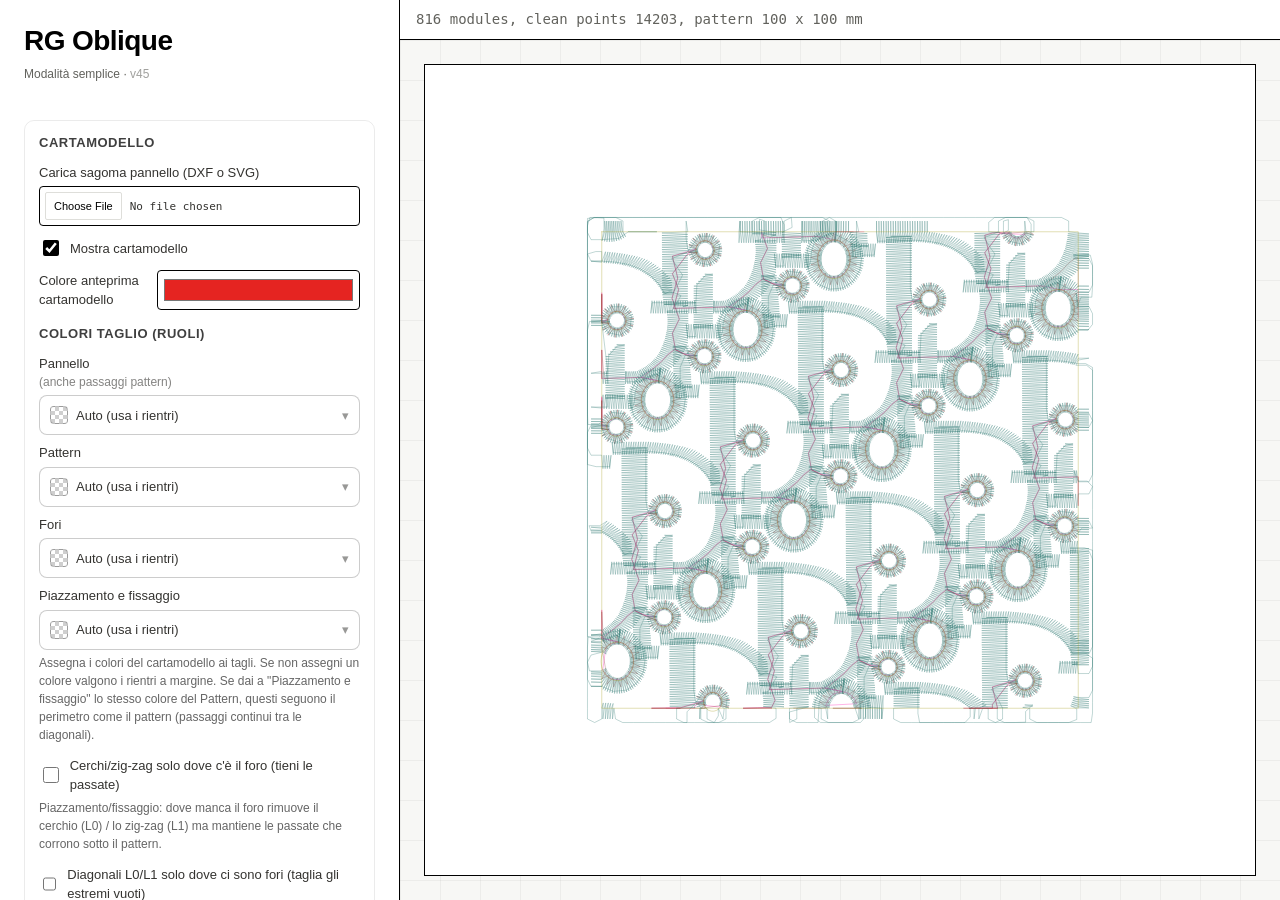
==== easy.html @ 0e652de2 "Add toggle to disable routing passes around voids The contour-cleanup params only affect the OUTER b" ====
<!doctype html>
<html lang="it">
  <head>
    <meta charset="UTF-8" />
    <meta name="viewport" content="width=device-width, initial-scale=1.0" />
    <title>RG Oblique — Modalità semplice</title>
    <link rel="stylesheet" href="src/design-system/tokens.css" />
    <link rel="stylesheet" href="src/design-system/styles/rg-core.css" />
    <link rel="stylesheet" href="src/design-system/styles/rg-typography.css" />
    <link rel="stylesheet" href="src/design-system/styles/rg-components.css" />
    <link rel="stylesheet" href="src/design-system/styles/rg-layout.css" />
    <link rel="stylesheet" href="src/design-system/styles/rg-utilities.css" />
    <link rel="stylesheet" href="src/viewer/styles.css?v=20260706-easy" />
    <style>
      .easy-panel { display: flex; flex-direction: column; gap: 18px; }
      .easy-panel section { border: 1px solid rgba(0,0,0,0.08); border-radius: 10px; padding: 12px 14px; }
      .easy-panel h2 { margin: 0 0 10px; font-size: 13px; letter-spacing: 0.04em; text-transform: uppercase; opacity: 0.75; }
      .easy-row { display: flex; gap: 10px; }
      .easy-row > label { flex: 1; }
      .easy-panel label { display: flex; flex-direction: column; gap: 4px; font-size: 13px; margin-bottom: 8px; }
      .easy-panel label.inline { flex-direction: row; align-items: center; gap: 8px; }
      .easy-panel input[type="number"], .easy-panel input[type="file"], .easy-panel select { width: 100%; box-sizing: border-box; }
      .nudge-pad { display: grid; grid-template-columns: repeat(3, 1fr); gap: 6px; max-width: 200px; }
      .nudge-pad button { padding: 8px 0; }
      .nudge-pad .up { grid-column: 2; }
      .nudge-pad .left { grid-column: 1; grid-row: 2; }
      .nudge-pad .right { grid-column: 3; grid-row: 2; }
      .nudge-pad .down { grid-column: 2; grid-row: 3; }
      .easy-export { width: 100%; padding: 14px; font-weight: 600; font-size: 15px; }
      .easy-hidden { position: absolute; width: 0; height: 0; overflow: hidden; opacity: 0; pointer-events: none; }
      .easy-hint { font-size: 12px; opacity: 0.6; margin-top: -4px; }
      .rg-dd { position: relative; }
      .rg-dd-btn { width: 100%; box-sizing: border-box; display: flex; align-items: center; gap: 8px; text-align: left; padding: 8px 10px; border: 1px solid rgba(0,0,0,0.2); border-radius: 8px; background: #fff; cursor: pointer; font-size: 13px; min-height: 40px; }
      .rg-dd-btn .rg-dd-label { flex: 1; overflow: hidden; text-overflow: ellipsis; white-space: nowrap; }
      .rg-dd-btn::after { content: "▾"; opacity: 0.5; }
      .rg-dd-menu { display: none; position: absolute; z-index: 30; left: 0; right: 0; top: calc(100% + 3px); background: #fff; border: 1px solid rgba(0,0,0,0.15); border-radius: 8px; box-shadow: 0 8px 24px rgba(0,0,0,0.18); max-height: 240px; overflow: auto; padding: 4px; }
      .rg-dd.open .rg-dd-menu { display: block; }
      .rg-dd-opt { width: 100%; box-sizing: border-box; display: flex; align-items: center; gap: 8px; padding: 7px 8px; background: none; border: none; border-radius: 6px; cursor: pointer; font-size: 13px; text-align: left; }
      .rg-dd-opt:hover { background: rgba(0,0,0,0.06); }
      .rg-dd-opt[aria-selected="true"] { background: rgba(0,0,0,0.08); font-weight: 600; }
      .rg-dd-sw { width: 18px; height: 18px; border-radius: 4px; border: 1px solid rgba(0,0,0,0.25); flex: 0 0 auto; }
      .rg-dd-sw.empty { background: repeating-conic-gradient(#cfcfcf 0% 25%, #fff 0% 50%) 50% / 8px 8px; }
      .easy-acc { border: 1px solid rgba(0,0,0,0.08); border-radius: 10px; padding: 0 14px; }
      .easy-acc > summary { cursor: pointer; padding: 12px 0; font-size: 13px; letter-spacing: 0.04em; text-transform: uppercase; opacity: 0.75; list-style: none; }
      .easy-acc > summary::-webkit-details-marker { display: none; }
      .easy-acc > summary::after { content: " ▾"; opacity: 0.5; }
      .easy-acc[open] > summary { border-bottom: 1px solid rgba(0,0,0,0.06); margin-bottom: 10px; }
      .easy-acc[open] > summary::after { content: " ▴"; }
      .easy-acc label { display: flex; flex-direction: column; gap: 4px; font-size: 13px; margin-bottom: 8px; }
      .easy-acc input[type="number"] { width: 100%; box-sizing: border-box; }
      .easy-modal { position: fixed; inset: 0; background: rgba(0,0,0,0.45); display: flex; align-items: center; justify-content: center; z-index: 100; }
      .easy-modal[hidden] { display: none; }
      .easy-modal-box { background: #fff; color: #111; border-radius: 12px; padding: 20px; width: min(420px, 92vw); box-shadow: 0 20px 60px rgba(0,0,0,0.35); }
      .easy-modal-box h2 { margin: 0 0 12px; font-size: 16px; }
      .easy-modal-box label { display: flex; flex-direction: column; gap: 6px; font-size: 13px; }
      .easy-modal-box input[type="text"] { width: 100%; box-sizing: border-box; padding: 9px 10px; border: 1px solid rgba(0,0,0,0.25); border-radius: 8px; font-size: 14px; }
      .easy-modal-actions { display: flex; justify-content: flex-end; gap: 10px; margin-top: 16px; }
      .easy-modal-actions button { padding: 9px 16px; }
    </style>
  </head>
  <body>
    <main class="app-shell">
      <aside class="panel easy-panel">
        <header>
          <h1>RG Oblique</h1>
          <p>Modalità semplice · <span style="opacity:.6">v45</span></p>
        </header>

        <section>
          <h2>Cartamodello</h2>
          <label>Carica sagoma pannello (DXF o SVG)
            <input id="panelInput" type="file" accept=".svg,.dxf,image/svg+xml" />
          </label>
          <label class="inline"><input data-param="showPanelShapeOverlay" type="checkbox" /> Mostra cartamodello</label>
          <label class="inline">Colore anteprima cartamodello <input data-param="panelShapeOverlayColor" type="color" value="#e52421" /></label>
          <h2 style="margin-top:14px;">Colori taglio (ruoli)</h2>
          <label>Pannello <span class="easy-hint">(anche passaggi pattern)</span><div class="rg-dd" id="rolePanel"></div></label>
          <label>Pattern<div class="rg-dd" id="rolePattern"></div></label>
          <label>Fori<div class="rg-dd" id="roleHoles"></div></label>
          <label>Piazzamento e fissaggio<div class="rg-dd" id="rolePlacement"></div></label>
          <p class="easy-hint">Assegna i colori del cartamodello ai tagli. Se non assegni un colore valgono i rientri a margine. Se dai a "Piazzamento e fissaggio" lo stesso colore del Pattern, questi seguono il perimetro come il pattern (passaggi continui tra le diagonali).</p>
          <label class="inline"><input data-param="pruneFeaturesWithoutHoles" type="checkbox" /> Cerchi/zig-zag solo dove c'è il foro (tieni le passate)</label>
          <p class="easy-hint">Piazzamento/fissaggio: dove manca il foro rimuove il cerchio (L0) / lo zig-zag (L1) ma mantiene le passate che corrono sotto il pattern.</p>
          <label class="inline"><input data-param="trimDiagonalsToHoles" type="checkbox" /> Diagonali L0/L1 solo dove ci sono fori (taglia gli estremi vuoti)</label>
          <p class="easy-hint">Ogni diagonale di piazzamento/fissaggio parte dal primo foro e finisce all'ultimo: gli estremi senza fori non vengono fatti, e una diagonale senza fori viene saltata. Il tratto centrale tra due fori resta continuo.</p>
          <label class="inline"><input data-param="enableLevel05" type="checkbox" /> Impuntura di fissaggio prima dei cerchi (Livello 0.5)</label>
          <label>Lunghezza punto impuntura (mm)<input data-param="level05StitchLength" type="number" step="0.5" min="1" /></label>
          <p class="easy-hint">Passaggio di fissaggio a punto dritto lungo le diagonali, prima del Livello 1 (tolte tutte le rosette, restano solo le passate), con punti a ~3mm.</p>
          <label>Tolleranza foro dal perimetro (mm)<input data-param="holePerimeterToleranceMm" type="number" step="0.5" min="-20" value="2" /></label>
          <p class="easy-hint">Positiva: il foro resta se è completo o sporge al massimo di questa distanza. Negativa: tiene il foro solo se è almeno questa distanza DENTRO il perimetro — toglie i fori troppo vicini al bordo anche se non lo toccano.</p>
          <label class="inline"><input data-param="enableExclusionAreas" type="checkbox" /> Aree di esclusione interne (forme dentro = zone vuote)</label>
          <p class="easy-hint">Se attivo, una forma più piccola dello stesso colore dentro il perimetro crea una zona vuota (senza fori per il colore Fori, senza pattern per il colore Pattern).</p>
        </section>

        <section>
          <h2>Misure e rientri (mm)</h2>
          <div class="easy-row">
            <label>Pannello larghezza<input data-param="formatWidth" type="number" step="1" min="1" /></label>
            <label>Pannello altezza<input data-param="formatHeight" type="number" step="1" min="1" /></label>
          </div>
          <label>Rientro taglio pattern<input data-param="patternBorderOffset" type="number" step="0.5" min="0" value="0" /></label>
          <label>Rientro taglio fori (+ piazz./fissaggio)<input id="holesMargin" type="number" step="0.5" min="0" value="0" /></label>
          <p class="easy-hint">Il rettangolo entro cui si realizza il pattern e quello dei fori/piazzamento/fissaggio, come rientro dal bordo del pannello. Simula il taglio che poi definisci col DXF/SVG a colori.</p>
        </section>

        <details class="easy-acc">
          <summary>Punti minimi</summary>
          <label>Lunghezza punti passaggi/bordi (mm)<input data-param="minimumTravelStitchLength" type="number" step="0.05" min="1" /></label>
          <label>Punto minimo globale (mm)<input data-param="minimumSegmentLength" type="number" step="0.1" min="1" /></label>
          <label>Punto minimo bordi da taglio (mm)<input data-param="cutBorderStitchLength" type="number" step="0.1" min="1" /></label>
          <p class="easy-hint">Passaggi/bordi: lunghezza dei punti nelle passate lungo i bordi/perimetro (consigliato 2–2,5mm). Globale: nessun punto sotto questa lunghezza in tutto il ricamo (L0/L1/L2) — tienilo ≥1mm. Bordi da taglio: punti nei tratti generati dai tagli.</p>
          <label class="inline"><input data-param="startLockEnabled" type="checkbox" /> Partenza dal bordo (scarico filo)</label>
          <label>Punto partenza/ingresso (mm)<input data-param="startLockStitchMm" type="number" step="0.5" min="0.5" /></label>
          <p class="easy-hint">Ogni tratto di L0/L1/L2 parte dal bordo con 3 punti verticali (ancoraggio filo), poi entra con un passaggio a questa lunghezza, poi inizia il ricamo.</p>
        </details>

        <!-- TEMPORANEO: taratura pulizia contorni (rimuovere quando trovati i default) -->
        <details class="easy-acc" id="easy-cleanup-tuning">
          <summary>Pulizia contorni (taratura temporanea)</summary>
          <label>Modalità pulizia<select data-param="cleanupMode"><option>strict_clip</option><option>snap_to_edge</option><option>trim_and_close</option></select></label>
          <label>Tolleranza pulizia (mm)<input data-param="cleanupTolerance" type="number" step="0.05" /></label>
          <label>Distanza snap al bordo (mm)<input data-param="snapToEdgeDistance" type="number" step="0.1" /></label>
          <label>Tolleranza chiusura perimetro (mm)<input data-param="perimeterCloseTolerance" type="number" step="0.01" /></label>
          <label>Tolleranza corsia perimetro (mm)<input data-param="perimeterLaneTolerance" type="number" step="0.1" /></label>
          <label>Larghezza corsia perimetro (mm)<input data-param="perimeterLaneWidth" type="number" step="0.5" /></label>
          <label>Distanza minima di svolta (mm)<input data-param="minimumTurnDistanceMm" type="number" step="0.1" /></label>
          <label>Tolleranza semplificazione passaggi (mm)<input data-param="travelSimplificationToleranceMm" type="number" step="0.1" /></label>
          <label class="inline"><input data-param="routeAroundVoidsEnabled" type="checkbox" /> Gira i passaggi attorno alle aree vuote</label>
          <p class="easy-hint">ATTENZIONE: i parametri qui sopra agiscono sul contorno ESTERNO, non sui bordi delle aree vuote (quelli usano un'altra logica). Per le aree vuote conta l'interruttore "Gira i passaggi attorno": se ATTIVO i passaggi che attraverserebbero il vuoto vengono spostati lungo il suo bordo; se lo SPEGNI vengono solo tagliati (niente punti spostati sul bordo del vuoto). "snap_to_edge" invece riguarda solo il bordo esterno.</p>
        </details>

        <section>
          <h2>Posizione pattern</h2>
          <div class="easy-row">
            <label>Offset X (mm)<input data-param="globalPatternOffsetX" type="number" step="0.1" /></label>
            <label>Offset Y (mm)<input data-param="globalPatternOffsetY" type="number" step="0.1" /></label>
          </div>
          <label>Passo spostamento (mm)<input data-param="nudgeStep" type="number" step="0.1" value="1" /></label>
          <div class="nudge-pad">
            <button class="up" data-nudge="0,-1" type="button">↑</button>
            <button class="left" data-nudge="-1,0" type="button">←</button>
            <button class="right" data-nudge="1,0" type="button">→</button>
            <button class="down" data-nudge="0,1" type="button">↓</button>
          </div>
        </section>

        <section>
          <h2>Livelli visibili</h2>
          <label class="inline"><input data-layer="level0" type="checkbox" /> Piazzamento (Level 0)</label>
          <label class="inline"><input data-layer="level1" type="checkbox" /> Fissaggio (Level 1)</label>
          <label class="inline"><input data-layer="level2" type="checkbox" /> Ricamo oblique (Level 2)</label>
          <label class="inline"><input data-layer="holes" type="checkbox" /> Fori laser (Level 4)</label>
          <label class="inline"><input data-layer="travel" type="checkbox" /> Passaggi ricalcolati (verifica)</label>
          <label class="inline"><input data-layer="boundary" type="checkbox" /> Rettangoli cartamodello</label>
        </section>

        <section>
          <h2>Progetto</h2>
          <button class="easy-export" data-export="completo" type="button">Esporta tutto (SVG)</button>
          <p class="easy-hint">Un unico file con Piazzamento, Fissaggio, Oblique e Fori laser come gruppi separati. Contiene anche i parametri, così può essere riaperto.</p>
          <label>Riapri progetto salvato (SVG)<input id="reopenProject" type="file" accept=".svg,image/svg+xml" /></label>
          <p class="easy-hint">Carica un SVG esportato da qui: ripristina parametri, cartamodello e colori.</p>
          <button id="generate" type="button">Rigenera anteprima</button>
        </section>
      </aside>

      <section class="workspace">
        <div class="toolbar">
          <span id="status">Caricamento…</span>
        </div>
        <div id="viewport" class="viewport">
          <svg id="preview" xmlns="http://www.w3.org/2000/svg" viewBox="0 0 100 100"></svg>
        </div>
      </section>
    </main>

    <!-- Scheletro nascosto: elementi richiesti da app.js (non modificarne gli id) + input scala pilotati dalla glue mm. -->
    <div class="easy-hidden" aria-hidden="true">
      <button id="loadExamples" type="button"></button>
      <button id="showRawImportedSvg" type="button"></button>
      <button id="testSingleModuleScale" type="button"></button>
      <input id="projectInput" type="file" />
      <input id="level0Input" type="file" />
      <input id="level1Input" type="file" />
      <input id="level2Input" type="file" />
      <input id="holesInput" type="file" />
      <select id="rawImportSource"><option value="panel">panel</option></select>
      <input id="clipPreview" type="checkbox" checked />
      <div id="templateLayerPanel"></div>
      <div id="cleanupStats"></div>
      <input id="laserTopOffset" data-param="laserTopOffset" type="number" value="0" />
      <input id="laserRightOffset" data-param="laserRightOffset" type="number" value="0" />
      <input id="laserBottomOffset" data-param="laserBottomOffset" type="number" value="0" />
      <input id="laserLeftOffset" data-param="laserLeftOffset" type="number" value="0" />
      <input id="placementTopOffset" data-param="placementTopOffset" type="number" value="0" />
      <input id="placementRightOffset" data-param="placementRightOffset" type="number" value="0" />
      <input id="placementBottomOffset" data-param="placementBottomOffset" type="number" value="0" />
      <input id="placementLeftOffset" data-param="placementLeftOffset" type="number" value="0" />
    </div>

    <script>
      // Default della modalità semplice (letti da app.js prima di applyStateToControls).
      window.RG_PARAM_OVERRIDES = {
        autoFillDiagonals: true,
        autoModulesPerDiagonal: true,
        enableLevel0: true,
        enableLevel05: false,
        level05StitchLength: 3,
        trimDiagonalsToHoles: false,
        enableHolesLayer: true,
        level0Mode: "module",
        enableZigZagBorder: false,
        coverageMaskPreview: false,
        // L0/L1 tagliati al loro perimetro di riferimento come L2 (niente parti in eccesso fuori).
        level0ClipMode: "strict_clip",
        level1ClipMode: "strict_clip",
        // Partenza dal bordo con scarico filo (3 punti verticali + ingresso).
        startLockEnabled: true,
        showPanelShapeOverlay: true,
        panelShapeOverlayUseOriginalColors: false,
        // Lunghezza punti nei passaggi/bordi ~2.25mm; pavimento globale 1mm (mai sotto).
        minimumTravelStitchLength: 2.25,
        cutBorderStitchLength: 2.25,
        minimumSegmentLength: 1.0,
        // Pattern e moduli restano 1:1 (il pattern non si scala, si sposta soltanto).
        moduleScale: 1, level0Scale: 1, level2Scale: 1, holesScale: 1,
        // Rettangolo pattern = pannello meno il rientro uniforme (patternBorderOffset);
        // il pannello base non ha rientri propri.
        patternTopOffset: 0, patternRightOffset: 0, patternBottomOffset: 0, patternLeftOffset: 0,
        patternBorderOffset: 0,
        // Rettangolo fori + piazzamento/fissaggio: rientro uniforme dal pannello (pilotato dalla glue).
        laserTopOffset: 0, laserRightOffset: 0, laserBottomOffset: 0, laserLeftOffset: 0,
        placementTopOffset: 0, placementRightOffset: 0, placementBottomOffset: 0, placementLeftOffset: 0
      };
      window.RG_LAYER_OVERRIDES = {
        level0: true, level05: true, level1: true, level2: true, holes: true,
        travel: false, boundary: false, satin: false, borderPreview: false,
        anchors: false, nodes: false, debugCleanup: false
      };
    </script>
    <script src="src/app.js?v=20260713-easy45"></script>
    <script>
      // Glue: un unico "rientro fori" pilota gli 8 offset (fori laser + piazzamento + fissaggio)
      // in modo uniforme su tutti e 4 i lati, così condividono lo stesso rettangolo di taglio.
      (function () {
        const HOLE_OFFSET_IDS = [
          "laserTopOffset", "laserRightOffset", "laserBottomOffset", "laserLeftOffset",
          "placementTopOffset", "placementRightOffset", "placementBottomOffset", "placementLeftOffset"
        ];
        const hm = document.getElementById("holesMargin");
        hm.addEventListener("change", function () {
          const val = Math.max(0, Number(hm.value) || 0);
          HOLE_OFFSET_IDS.forEach(function (id) {
            const el = document.getElementById(id);
            if (el) el.value = String(val);
          });
          // un solo dispatch: render() rilegge tutti i data-param dal DOM.
          const last = document.getElementById(HOLE_OFFSET_IDS[HOLE_OFFSET_IDS.length - 1]);
          if (last) last.dispatchEvent(new Event("change", { bubbles: true }));
        });
      })();

      // Glue: 3 dropdown custom con swatch di colore. Opzioni = solo colori UNICI del cartamodello
      // (i path/duplicati sono grafica di centratura, non selezionabili). "Fori..." pilota LASER + PLACEMENT.
      (function () {
        const ROLE_MAP = {
          rolePanel: ["MASTER_OUTLINE"],
          rolePattern: ["PATTERN_REFERENCE"],
          roleHoles: ["LASER_REFERENCE"],
          rolePlacement: ["PLACEMENT_REFERENCE"]
        };
        const AUTO = { value: "", color: "unknown", name: "Auto (usa i rientri)" };

        // Solo colori unici; scarta path:/layer: e i doppioni di colore.
        function selectableOptions() {
          const raw = window.__rgTemplateOptions || [];
          const seen = new Set();
          const uniq = [];
          raw.forEach(function (o) {
            if (!o || typeof o.value !== "string") return;
            if (o.value.indexOf("color:") !== 0) return;      // solo gruppi-colore
            const key = (o.color || o.value).toLowerCase();
            if (seen.has(key)) return;
            seen.add(key);
            uniq.push(o);
          });
          if (!uniq.length) {                                  // fallback: qualsiasi opzione con colore, deduplicata
            raw.forEach(function (o) {
              if (!o || !o.value) return;
              const key = (o.color || o.value).toLowerCase();
              if (o.color && o.color !== "unknown" && !seen.has(key)) { seen.add(key); uniq.push(o); }
            });
          }
          return [AUTO].concat(uniq);
        }

        function labelFor(o) { return o.value === "" ? o.name : (o.color || o.name || o.value); }
        function swatch(color) {
          const s = document.createElement("span");
          s.className = "rg-dd-sw";
          if (color && color !== "unknown") s.style.background = color; else s.classList.add("empty");
          return s;
        }
        function currentValue(roles) {
          for (let i = 0; i < roles.length; i++) {
            const h = document.querySelector('[data-template-role="' + roles[i] + '"]');
            if (h) return h.value;
          }
          return "";
        }
        function assign(roles, value) {
          roles.forEach(function (r) {
            const h = document.querySelector('[data-template-role="' + r + '"]');
            if (h) h.value = value;
          });
          const g = document.getElementById("generate");
          if (g) g.click(); // render() rilegge i ruoli template dal DOM
        }

        const dropdowns = {};
        Object.keys(ROLE_MAP).forEach(function (id) {
          const box = document.getElementById(id);
          if (!box) return;
          box.innerHTML = "";
          const btn = document.createElement("button");
          btn.type = "button";
          btn.className = "rg-dd-btn";
          const menu = document.createElement("div");
          menu.className = "rg-dd-menu";
          box.appendChild(btn);
          box.appendChild(menu);
          btn.addEventListener("click", function (e) {
            e.stopPropagation();
            document.querySelectorAll(".rg-dd.open").forEach(function (d) { if (d !== box) d.classList.remove("open"); });
            box.classList.toggle("open");
          });
          dropdowns[id] = { box: box, btn: btn, menu: menu };
        });
        document.addEventListener("click", function () {
          Object.keys(dropdowns).forEach(function (id) { dropdowns[id].box.classList.remove("open"); });
        });

        function renderButton(dd, opt) {
          dd.btn.innerHTML = "";
          dd.btn.appendChild(swatch(opt.color));
          const lab = document.createElement("span");
          lab.className = "rg-dd-label";
          lab.textContent = labelFor(opt);
          dd.btn.appendChild(lab);
        }

        function rebuild() {
          const opts = selectableOptions();
          Object.keys(ROLE_MAP).forEach(function (id) {
            const dd = dropdowns[id];
            if (!dd) return;
            const cur = currentValue(ROLE_MAP[id]);
            let selected = opts.filter(function (o) { return o.value === cur; })[0] || AUTO;
            renderButton(dd, selected);
            dd.menu.innerHTML = "";
            opts.forEach(function (o) {
              const it = document.createElement("button");
              it.type = "button";
              it.className = "rg-dd-opt";
              it.setAttribute("aria-selected", o.value === selected.value ? "true" : "false");
              it.appendChild(swatch(o.color));
              const lab = document.createElement("span");
              lab.textContent = labelFor(o);
              it.appendChild(lab);
              it.addEventListener("click", function (e) {
                e.stopPropagation();
                dd.box.classList.remove("open");
                renderButton(dd, o);
                assign(ROLE_MAP[id], o.value);
              });
              dd.menu.appendChild(it);
            });
          });
        }

        const panel = document.getElementById("templateLayerPanel");
        if (panel) new MutationObserver(rebuild).observe(panel, { childList: true, subtree: true });
        let tries = 0;
        const t = setInterval(function () {
          tries += 1;
          if (window.__rgTemplateOptions) rebuild();
          if (tries > 60) clearInterval(t);
        }, 300);
      })();

      // Export: niente modale del nome — si va dritti al dialog di sistema "Salva con nome"
      // (File System Access API, che sceglie posizione e nome), con fallback download.
      (function () {
        function ensureSvg(n) { n = (n || "").trim() || "export"; return /\.svg$/i.test(n) ? n : n + ".svg"; }
        function fallbackDownload(name, text) {
          const blob = new Blob([text], { type: "image/svg+xml" });
          const url = URL.createObjectURL(blob);
          const a = document.createElement("a");
          a.href = url; a.download = name;
          document.body.appendChild(a); a.click(); a.remove();
          setTimeout(function () { URL.revokeObjectURL(url); }, 1000);
        }
        async function saveExport(payload) {
          const name = ensureSvg(payload.filename || "rg_oblique_completo.svg");
          if (window.showSaveFilePicker) {
            try {
              const handle = await window.showSaveFilePicker({
                suggestedName: name,
                types: [{ description: "SVG", accept: { "image/svg+xml": [".svg"] } }]
              });
              const w = await handle.createWritable();
              await w.write(new Blob([payload.text], { type: "image/svg+xml" }));
              await w.close();
            } catch (err) {
              if (err && err.name === "AbortError") return; // utente ha annullato
              fallbackDownload(name, payload.text);
            }
          } else {
            fallbackDownload(name, payload.text);
          }
        }
        // Intercetta l'export di app.js e apre direttamente il dialog di salvataggio.
        window.__rgExportSink = function (payload) {
          saveExport(payload);
          return true; // gestito qui: app.js non scarica in automatico
        };

        // Riapri progetto: convoglia il file nell'input cartamodello, che rileva i parametri
        // incorporati e ripristina tutto (o, se non è un progetto, lo carica come sagoma).
        const reopen = document.getElementById("reopenProject");
        const panelInput = document.getElementById("panelInput");
        if (reopen && panelInput) {
          reopen.addEventListener("change", function () {
            const file = reopen.files && reopen.files[0];
            if (!file) return;
            file.text().then(function (text) {
              if (text.indexOf("rgProject") === -1) {
                const status = document.getElementById("status");
                if (status) status.textContent = "Questo SVG non contiene i parametri del progetto (export vecchio o non da qui): impossibile ripristinare il posizionamento. Riesporta il pannello per renderlo riapribile.";
                reopen.value = "";
                return;
              }
              const dt = new DataTransfer();
              dt.items.add(file);
              panelInput.files = dt.files;
              panelInput.dispatchEvent(new Event("change", { bubbles: true }));
              reopen.value = "";
            });
          });
        }
      })();
    </script>
  </body>
</html>
---- src/design-system/tokens.css ----
/* RG Design System v0.1.0 — keep synchronized with tokens.json. */
:root {
  --rg-font-identity: AGNext, Arial, sans-serif;
  --rg-font-body: GT-America-Standard, Helvetica, Arial, sans-serif;
  --rg-font-mono: GT-America-Mono, Consolas, monospace;
  --rg-font-size-xs: 12px; --rg-font-size-sm: 14px; --rg-font-size-md: 16px;
  --rg-font-size-lg: 20px; --rg-font-size-xl: 28px; --rg-font-size-2xl: 36px; --rg-font-size-display: 48px;
  --rg-line-height-tight: 1.1; --rg-line-height-heading: 1.2; --rg-line-height-body: 1.5; --rg-line-height-technical: 1.4;
  --rg-weight-regular: 400; --rg-weight-medium: 500; --rg-weight-bold: 700;
  --rg-letter-tight: -0.02em; --rg-letter-normal: 0; --rg-letter-label: 0.04em;

  --rg-color-black: #000000; --rg-color-white: #ffffff;
  --rg-color-neutral-50: #f7f7f5; --rg-color-neutral-100: #efefec; --rg-color-neutral-200: #dededa;
  --rg-color-neutral-400: #9a9a94; --rg-color-neutral-600: #62625d; --rg-color-neutral-800: #282826;
  /* Perugino: placeholder da ricampionare dal PDF/Figma ufficiale. */
  --rg-color-perugino-sage: #89958a; --rg-color-perugino-powder-blue: #aabcc7;
  --rg-color-perugino-light-gray: #d7d7d1; --rg-color-perugino-sand-ochre: #b79a62;

  --rg-color-background: var(--rg-color-white); --rg-color-surface: var(--rg-color-neutral-50);
  --rg-color-text-primary: var(--rg-color-black); --rg-color-text-secondary: var(--rg-color-neutral-600);
  --rg-color-border: var(--rg-color-neutral-200); --rg-color-border-strong: var(--rg-color-black);
  --rg-color-action-primary: var(--rg-color-black); --rg-color-action-primary-text: var(--rg-color-white);
  --rg-color-action-secondary: var(--rg-color-white); --rg-color-focus: var(--rg-color-black);
  --rg-color-success: #365c45; --rg-color-warning: #7a5a16; --rg-color-danger: #8a2e2e; --rg-color-info: #36596b;
  --rg-color-accent-sage: var(--rg-color-perugino-sage); --rg-color-accent-blue: var(--rg-color-perugino-powder-blue);
  --rg-color-accent-sand: var(--rg-color-perugino-sand-ochre);

  --rg-space-0: 0; --rg-space-1: 4px; --rg-space-2: 8px; --rg-space-3: 12px; --rg-space-4: 16px;
  --rg-space-6: 24px; --rg-space-8: 32px; --rg-space-12: 48px; --rg-space-16: 64px; --rg-space-24: 96px;
  --rg-radius-none: 0; --rg-radius-sm: 2px; --rg-radius-md: 4px; --rg-radius-lg: 8px; --rg-radius-pill: 999px;
  --rg-border-hairline: 1px; --rg-border-strong: 2px; --rg-border-style: solid;
  --rg-shadow-none: none; --rg-shadow-overlay: 0 8px 24px rgba(0, 0, 0, 0.1);
  --rg-layout-content-max: 1440px; --rg-layout-reading-max: 720px; --rg-layout-sidebar: 280px;
  --rg-layout-header: 64px; --rg-layout-grid-gap: 24px;
  --rg-z-base: 0; --rg-z-sticky: 100; --rg-z-dropdown: 200; --rg-z-overlay: 300; --rg-z-modal: 400; --rg-z-toast: 500;
  --rg-motion-fast: 120ms; --rg-motion-normal: 200ms; --rg-motion-easing: cubic-bezier(0.2, 0, 0, 1);
}
---- src/design-system/styles/rg-core.css ----
/* RG Core — load after tokens.css. */
*, *::before, *::after { box-sizing: border-box; }
html { color-scheme: light; }
body {
  margin: 0;
  color: var(--rg-color-text-primary);
  background: var(--rg-color-white);
  font-family: var(--rg-font-body);
  font-size: var(--rg-font-size-sm);
  line-height: var(--rg-line-height-body);
  text-rendering: optimizeLegibility;
}
button, input, select, textarea { font: inherit; color: inherit; }
button, [role="button"], a, input, select, textarea { transition: color var(--rg-motion-fast) var(--rg-motion-easing), background-color var(--rg-motion-fast) var(--rg-motion-easing), border-color var(--rg-motion-fast) var(--rg-motion-easing); }
a { color: inherit; }
img, svg { max-width: 100%; }
:focus-visible { outline: 2px solid var(--rg-color-focus); outline-offset: 3px; }
:disabled, [aria-disabled="true"] { cursor: not-allowed; }
::selection { color: var(--rg-color-white); background: var(--rg-color-black); }
.rg-surface { color: var(--rg-color-text-primary); background: var(--rg-color-white); }
.rg-surface--secondary { background: var(--rg-color-neutral-50); }
.rg-interactive:hover { border-color: var(--rg-color-neutral-600); }
.rg-interactive:active { background: var(--rg-color-neutral-100); }
.rg-interactive.is-selected, .rg-interactive[aria-selected="true"] { border-color: var(--rg-color-black); box-shadow: inset 3px 0 0 var(--rg-color-black); }
.rg-interactive.is-disabled, .rg-interactive[aria-disabled="true"] { color: var(--rg-color-neutral-400); pointer-events: none; }
@media (prefers-reduced-motion: reduce) { *, *::before, *::after { scroll-behavior: auto !important; transition-duration: 0.01ms !important; } }
---- src/design-system/styles/rg-typography.css ----
/* RG Typography */
.rg-h1, .rg-h2, .rg-h3 { margin: 0; font-family: var(--rg-font-identity); line-height: var(--rg-line-height-heading); }
.rg-h1 { font-size: var(--rg-font-size-2xl); letter-spacing: var(--rg-letter-tight); }
.rg-h2 { font-size: var(--rg-font-size-xl); }
.rg-h3 { font-size: var(--rg-font-size-lg); }
.rg-body { margin: 0; max-width: 68ch; font-size: var(--rg-font-size-md); }
.rg-small, .rg-caption { margin: 0; color: var(--rg-color-text-secondary); font-size: var(--rg-font-size-xs); }
.rg-caption { line-height: var(--rg-line-height-technical); }
.rg-label { font-family: var(--rg-font-identity); font-size: var(--rg-font-size-xs); font-weight: var(--rg-weight-medium); letter-spacing: var(--rg-letter-label); text-transform: uppercase; }
.rg-mono, .rg-number, .rg-technical, .rg-value, code, pre { font-family: var(--rg-font-mono); font-variant-numeric: tabular-nums; }
.rg-technical { font-size: 13px; line-height: var(--rg-line-height-technical); }
.rg-value { font-size: var(--rg-font-size-2xl); line-height: 1; letter-spacing: var(--rg-letter-tight); }
.rg-value__unit { color: var(--rg-color-text-secondary); font-size: var(--rg-font-size-sm); letter-spacing: var(--rg-letter-normal); }
.rg-code { margin: 0; padding: var(--rg-space-4); overflow: auto; background: var(--rg-color-neutral-50); border: 1px solid var(--rg-color-border); font-size: var(--rg-font-size-xs); line-height: 1.65; }
---- src/design-system/styles/rg-components.css ----
/* RG Components */

/* Color specimens */
.rg-swatches { display: grid; grid-template-columns: repeat(auto-fit, minmax(92px, 1fr)); gap: var(--rg-space-2); }
.rg-swatch { min-width: 0; }
.rg-swatch__color { height: 72px; background: var(--swatch); border: 1px solid var(--rg-color-border); }
.rg-swatch__name, .rg-swatch__value { margin-top: var(--rg-space-1); font-family: var(--rg-font-mono); font-size: 10px; }
.rg-swatch__value { color: var(--rg-color-text-secondary); }

/* Buttons */
.rg-button { display: inline-flex; min-height: 40px; align-items: center; justify-content: center; gap: var(--rg-space-2); padding: 9px var(--rg-space-4); color: var(--rg-color-black); background: transparent; border: 1px solid transparent; border-radius: var(--rg-radius-md); font-family: var(--rg-font-identity); font-weight: var(--rg-weight-medium); cursor: pointer; }
.rg-button:hover:not(:disabled) { border-color: var(--rg-color-neutral-600); }
.rg-button:active:not(:disabled), .rg-button.is-active { background: var(--rg-color-neutral-100); }
.rg-button--primary { color: var(--rg-color-white); background: var(--rg-color-black); border-color: var(--rg-color-black); }
.rg-button--primary:hover:not(:disabled) { color: var(--rg-color-black); background: var(--rg-color-white); }
.rg-button--primary:active:not(:disabled) { color: var(--rg-color-white); background: var(--rg-color-neutral-800); }
.rg-button--secondary { background: var(--rg-color-white); border-color: var(--rg-color-black); }
.rg-button--secondary:hover:not(:disabled), .rg-button--outline:hover:not(:disabled) { background: var(--rg-color-neutral-50); }
.rg-button--ghost:hover:not(:disabled) { text-decoration: underline; text-underline-offset: 4px; }
.rg-button--outline { border-color: var(--rg-color-border); }
.rg-button--danger { color: var(--rg-color-danger); border-color: var(--rg-color-danger); }
.rg-button--danger:hover:not(:disabled) { color: var(--rg-color-white); background: var(--rg-color-danger); }
.rg-button--small { min-height: 32px; padding: 5px var(--rg-space-3); font-size: var(--rg-font-size-xs); }
.rg-button--large { min-height: 48px; padding: 12px var(--rg-space-6); font-size: var(--rg-font-size-md); }
.rg-button:disabled, .rg-button.is-disabled, .rg-button[aria-disabled="true"] { color: var(--rg-color-neutral-400); background: var(--rg-color-neutral-50); border-color: var(--rg-color-neutral-200); opacity: .72; cursor: not-allowed; }
.rg-button.is-loading, .rg-button[aria-busy="true"] { cursor: progress; }
.rg-button.is-loading::before, .rg-button[aria-busy="true"]::before { content: ""; width: 10px; height: 10px; border: 1px solid currentColor; border-right-color: transparent; border-radius: 50%; }

/* Inputs */
.rg-field { display: grid; gap: var(--rg-space-2); }
.rg-field__label { font-family: var(--rg-font-identity); font-size: var(--rg-font-size-xs); font-weight: var(--rg-weight-medium); }
.rg-field__help { color: var(--rg-color-text-secondary); font-size: var(--rg-font-size-xs); }
.rg-input, .rg-select, .rg-textarea, .rg-search { width: 100%; min-height: 40px; padding: 9px var(--rg-space-3); color: var(--rg-color-black); background: var(--rg-color-white); border: 1px solid var(--rg-color-border-strong); border-radius: var(--rg-radius-md); }
.rg-input:hover:not(:disabled), .rg-select:hover:not(:disabled), .rg-textarea:hover:not(:disabled), .rg-search:hover:not(:disabled) { border-color: var(--rg-color-neutral-600); }
.rg-input:focus-visible, .rg-select:focus-visible, .rg-textarea:focus-visible, .rg-search:focus-visible { border-color: var(--rg-color-black); outline-offset: 2px; }
.rg-input:disabled, .rg-select:disabled, .rg-textarea:disabled, .rg-search:disabled { color: var(--rg-color-neutral-400); background: var(--rg-color-neutral-50); border-color: var(--rg-color-neutral-200); }
.rg-input.is-error, .rg-select.is-error, .rg-textarea.is-error, .rg-search.is-error, [aria-invalid="true"].rg-input { border-color: var(--rg-color-danger); }
.rg-field.is-error .rg-field__help { color: var(--rg-color-danger); }
.rg-field.is-warning .rg-input, .rg-field.is-warning .rg-select { border-color: var(--rg-color-warning); }
.rg-field.is-success .rg-input, .rg-field.is-success .rg-select { border-color: var(--rg-color-success); }
.rg-textarea { min-height: 96px; resize: vertical; }
.rg-search { padding-left: 36px; background: var(--rg-color-white) linear-gradient(90deg, transparent 0 32px, var(--rg-color-border) 32px 33px, transparent 33px); }
.rg-choice { display: inline-flex; align-items: center; gap: var(--rg-space-2); }
.rg-choice input { width: 16px; height: 16px; accent-color: var(--rg-color-black); }
.rg-choice:hover { text-decoration: underline; text-underline-offset: 3px; }
.rg-toggle { display: inline-flex; align-items: center; gap: var(--rg-space-2); cursor: pointer; }
.rg-toggle input { position: absolute; opacity: 0; }
.rg-toggle__track { width: 38px; height: 22px; padding: 2px; background: var(--rg-color-neutral-200); border: 1px solid var(--rg-color-neutral-400); border-radius: var(--rg-radius-pill); }
.rg-toggle__track::after { content: ""; display: block; width: 16px; height: 16px; background: var(--rg-color-white); border: 1px solid var(--rg-color-neutral-600); border-radius: 50%; transition: transform var(--rg-motion-fast) var(--rg-motion-easing); }
.rg-toggle:hover .rg-toggle__track { border-color: var(--rg-color-black); }
.rg-toggle input:focus-visible + .rg-toggle__track { outline: 2px solid var(--rg-color-focus); outline-offset: 3px; }
.rg-toggle input:checked + .rg-toggle__track { background: var(--rg-color-black); border-color: var(--rg-color-black); }
.rg-toggle input:checked + .rg-toggle__track::after { transform: translateX(16px); }
.rg-toggle input:disabled + .rg-toggle__track { opacity: .45; cursor: not-allowed; }
.rg-upload { min-height: 116px; display: grid; place-items: center; padding: var(--rg-space-6); text-align: center; background: var(--rg-color-white); border: 1px dashed var(--rg-color-neutral-600); border-radius: var(--rg-radius-md); }
.rg-upload:hover { background: var(--rg-color-neutral-50); border-color: var(--rg-color-black); }
.rg-segmented { display: inline-flex; padding: 2px; background: var(--rg-color-neutral-50); border: 1px solid var(--rg-color-border); border-radius: var(--rg-radius-md); }
.rg-segmented__item { min-height: 34px; padding: 6px var(--rg-space-3); background: transparent; border: 0; border-radius: var(--rg-radius-sm); cursor: pointer; }
.rg-segmented__item:hover { text-decoration: underline; text-underline-offset: 3px; }
.rg-segmented__item:active { background: var(--rg-color-neutral-100); }
.rg-segmented__item--active, .rg-segmented__item.is-selected, .rg-segmented__item[aria-pressed="true"] { color: var(--rg-color-white); background: var(--rg-color-black); text-decoration: none; }
.rg-segmented__item:disabled { color: var(--rg-color-neutral-400); cursor: not-allowed; }

/* Tables */
.rg-table-wrap { overflow-x: auto; }
.rg-table { width: 100%; border-collapse: collapse; text-align: left; }
.rg-table caption { padding-bottom: var(--rg-space-3); text-align: left; font-family: var(--rg-font-identity); font-weight: var(--rg-weight-medium); }
.rg-table th { padding: var(--rg-space-3); color: var(--rg-color-text-secondary); background: var(--rg-color-white); border-top: 1px solid var(--rg-color-black); border-bottom: 1px solid var(--rg-color-border); font-family: var(--rg-font-identity); font-size: var(--rg-font-size-xs); }
.rg-table td { padding: var(--rg-space-4) var(--rg-space-3); border-bottom: 1px solid var(--rg-color-border); }
.rg-table tbody tr:hover { background: var(--rg-color-neutral-50); }
.rg-table__numeric { text-align: right; font-family: var(--rg-font-mono); font-variant-numeric: tabular-nums; }
.rg-table__code { font-family: var(--rg-font-mono); font-size: 12px; }
.rg-table__row--selected, .rg-table tr.is-selected, .rg-table tr[aria-selected="true"] { background: color-mix(in srgb, var(--rg-color-accent-blue) 12%, var(--rg-color-white)); box-shadow: inset 3px 0 0 var(--rg-color-black); }
.rg-table__row--selected:hover, .rg-table tr.is-selected:hover { background: color-mix(in srgb, var(--rg-color-accent-blue) 16%, var(--rg-color-white)); }
.rg-table--compact th, .rg-table--compact td { padding-top: var(--rg-space-2); padding-bottom: var(--rg-space-2); font-size: var(--rg-font-size-xs); }

/* Cards */
.rg-card { height: 100%; padding: var(--rg-space-6); background: var(--rg-color-white); border: 1px solid var(--rg-color-border); border-radius: var(--rg-radius-md); }
.rg-card:hover { border-color: var(--rg-color-neutral-600); }
.rg-card__eyebrow { margin: 0 0 var(--rg-space-4); color: var(--rg-color-text-secondary); font-family: var(--rg-font-mono); font-size: 10px; }
.rg-card__title { margin: 0 0 var(--rg-space-2); font-family: var(--rg-font-identity); font-size: var(--rg-font-size-lg); }
.rg-card__body { margin: 0; color: var(--rg-color-text-secondary); }
.rg-card--technical { border-color: var(--rg-color-black); border-radius: var(--rg-radius-sm); }
.rg-card--technical .rg-card__body { font-family: var(--rg-font-mono); font-size: var(--rg-font-size-xs); }
.rg-card--editorial { min-height: 220px; display: flex; flex-direction: column; justify-content: end; background: linear-gradient(to bottom, color-mix(in srgb, var(--rg-color-accent-sage) 22%, var(--rg-color-white)), var(--rg-color-white) 72%); border: 0; border-top: 4px solid var(--rg-color-accent-sage); border-radius: 0; }
.rg-card--metric .rg-value { margin: var(--rg-space-6) 0 var(--rg-space-3); }
.rg-card--warning, .rg-card.is-warning { border-left: 4px solid var(--rg-color-warning); }
.rg-card.is-error { border-left: 4px solid var(--rg-color-danger); }
.rg-card.is-success { border-left: 4px solid var(--rg-color-success); }
.rg-card--selected, .rg-card.is-selected, .rg-card[aria-selected="true"] { border: 2px solid var(--rg-color-black); box-shadow: inset 0 0 0 3px var(--rg-color-white), inset 0 0 0 4px var(--rg-color-accent-blue); }

/* Badges */
.rg-badge { display: inline-flex; min-height: 24px; align-items: center; gap: 6px; padding: 2px var(--rg-space-2); background: var(--rg-color-white); border: 1px solid var(--rg-color-border); border-radius: var(--rg-radius-pill); font-family: var(--rg-font-mono); font-size: 10px; white-space: nowrap; }
.rg-badge::before { content: ""; width: 6px; height: 6px; background: currentColor; border-radius: 50%; }
.rg-badge--validated { color: var(--rg-color-success); border-color: var(--rg-color-success); }
.rg-badge--estimated { color: var(--rg-color-warning); border-color: var(--rg-color-warning); }
.rg-badge--unresolved { color: var(--rg-color-danger); border-color: var(--rg-color-danger); }
.rg-badge--review { color: var(--rg-color-info); border-color: var(--rg-color-info); }
.rg-badge--material, .rg-badge--thread, .rg-badge--operation { color: var(--rg-color-black); border-radius: var(--rg-radius-sm); }
.rg-badge--material::before { background: var(--rg-color-accent-sand); }
.rg-badge--thread::before { background: var(--rg-color-accent-blue); }
.rg-badge--operation::before { background: var(--rg-color-accent-sage); }
.rg-badge--season-sage { background: color-mix(in srgb, var(--rg-color-accent-sage) 14%, var(--rg-color-white)); border-color: var(--rg-color-accent-sage); }
.rg-badge--season-blue { background: color-mix(in srgb, var(--rg-color-accent-blue) 14%, var(--rg-color-white)); border-color: var(--rg-color-accent-blue); }

/* Navigation */
.rg-topbar { min-height: 56px; display: flex; align-items: center; gap: var(--rg-space-6); padding: 0 var(--rg-space-4); color: var(--rg-color-white); background: var(--rg-color-black); }
.rg-topbar__brand { font-family: var(--rg-font-identity); font-size: var(--rg-font-size-lg); }
.rg-topbar__nav { display: flex; gap: var(--rg-space-4); }
.rg-topbar__nav a { color: var(--rg-color-neutral-200); text-decoration: none; }
.rg-topbar__nav a:hover { color: var(--rg-color-white); text-decoration: underline; text-underline-offset: 8px; }
.rg-topbar__nav a[aria-current="page"] { color: var(--rg-color-white); text-decoration: underline; text-underline-offset: 8px; }
.rg-sidebar-list { margin: 0; padding: 0; list-style: none; }
.rg-sidebar-item { display: block; padding: var(--rg-space-2) var(--rg-space-3); color: var(--rg-color-text-secondary); border-left: 2px solid transparent; text-decoration: none; }
.rg-sidebar-item:hover { color: var(--rg-color-black); background: var(--rg-color-neutral-50); }
.rg-sidebar-item--active, .rg-sidebar-item.is-selected, .rg-sidebar-item[aria-current="page"] { color: var(--rg-color-black); border-color: var(--rg-color-black); font-weight: var(--rg-weight-medium); }
.rg-tabs { display: flex; gap: var(--rg-space-6); border-bottom: 1px solid var(--rg-color-border); }
.rg-tab { padding: var(--rg-space-3) 0; color: var(--rg-color-text-secondary); border-bottom: 2px solid transparent; text-decoration: none; }
.rg-tab:hover { color: var(--rg-color-black); border-color: var(--rg-color-neutral-400); }
.rg-tab--active, .rg-tab.is-selected, .rg-tab[aria-selected="true"] { color: var(--rg-color-black); border-color: var(--rg-color-black); }
.rg-breadcrumb { display: flex; flex-wrap: wrap; gap: var(--rg-space-2); margin: 0; padding: 0; color: var(--rg-color-text-secondary); list-style: none; font-size: var(--rg-font-size-xs); }
.rg-breadcrumb li + li::before { content: "/"; margin-right: var(--rg-space-2); }
.rg-pagination { display: flex; gap: var(--rg-space-1); }
.rg-page { min-width: 34px; min-height: 34px; background: var(--rg-color-white); border: 1px solid transparent; cursor: pointer; }
.rg-page:hover { border-color: var(--rg-color-neutral-600); }
.rg-page:active { background: var(--rg-color-neutral-100); }
.rg-page--active, .rg-page[aria-current="page"] { color: var(--rg-color-white); background: var(--rg-color-black); }

/* Alerts and states */
.rg-alert { display: grid; grid-template-columns: 4px 1fr; gap: var(--rg-space-4); padding: var(--rg-space-4); background: var(--rg-color-white); border: 1px solid var(--rg-color-border); }
.rg-alert::before { content: ""; background: var(--alert-color); }
.rg-alert--info { --alert-color: var(--rg-color-info); }
.rg-alert--success, .rg-alert.is-success { --alert-color: var(--rg-color-success); }
.rg-alert--warning, .rg-alert.is-warning { --alert-color: var(--rg-color-warning); }
.rg-alert--error, .rg-alert.is-error { --alert-color: var(--rg-color-danger); }
.rg-alert__title { margin: 0; font-family: var(--rg-font-identity); font-weight: var(--rg-weight-medium); }
.rg-alert__message { margin: var(--rg-space-1) 0 0; color: var(--rg-color-text-secondary); }
.rg-empty { padding: var(--rg-space-12) var(--rg-space-6); text-align: center; background: var(--rg-color-white); border-block: 1px solid var(--rg-color-border); }
.rg-empty h3 { margin: 0; font-family: var(--rg-font-identity); }
.rg-empty p { color: var(--rg-color-text-secondary); }
.rg-loading { display: grid; gap: var(--rg-space-3); }
.rg-loading__line { height: 12px; background: var(--rg-color-neutral-100); }
.rg-loading__line:nth-child(2) { width: 74%; }
.rg-loading__line:nth-child(3) { width: 48%; }
.is-loading { cursor: progress; }

/* Technical components */
.rg-key-value { display: grid; grid-template-columns: 1fr auto; gap: var(--rg-space-3) var(--rg-space-6); margin: 0; }
.rg-key-value dt { color: var(--rg-color-text-secondary); }
.rg-key-value dd { margin: 0; text-align: right; font-family: var(--rg-font-mono); }
.rg-debug { margin: 0; padding: var(--rg-space-4); color: var(--rg-color-neutral-200); background: var(--rg-color-neutral-800); border-left: 3px solid var(--rg-color-accent-sage); font-size: 11px; line-height: 1.7; overflow: auto; }
.rg-log-line { display: grid; grid-template-columns: 86px 58px 1fr; gap: var(--rg-space-3); padding: var(--rg-space-2) 0; border-bottom: 1px solid var(--rg-color-border); font-family: var(--rg-font-mono); font-size: 11px; }
.rg-log-line__time { color: var(--rg-color-text-secondary); }
.rg-version { display: inline-flex; padding: 3px 7px; color: var(--rg-color-white); background: var(--rg-color-black); border-radius: var(--rg-radius-sm); font-family: var(--rg-font-mono); font-size: 10px; }
.rg-progress { display: grid; gap: var(--rg-space-2); }
.rg-progress__meta { display: flex; justify-content: space-between; font-size: var(--rg-font-size-xs); }
.rg-progress__track { height: 6px; background: var(--rg-color-neutral-100); }
.rg-progress__value { width: var(--progress, 0%); height: 100%; background: var(--rg-color-black); }
.rg-confidence { display: grid; grid-template-columns: auto 1fr auto; align-items: center; gap: var(--rg-space-3); }
.rg-confidence__scale { display: grid; grid-template-columns: repeat(10, 1fr); gap: 2px; }
.rg-confidence__scale i { height: 10px; background: var(--rg-color-neutral-200); }
.rg-confidence__scale i.on { background: var(--rg-color-accent-sage); }
.rg-consumption-row { display: grid; grid-template-columns: minmax(140px, 1fr) minmax(120px, 1fr) auto auto; gap: var(--rg-space-4); align-items: center; padding: var(--rg-space-3) 0; border-bottom: 1px solid var(--rg-color-border); }
.rg-consumption-row:hover { background: var(--rg-color-neutral-50); }
.rg-consumption-row__bar { height: 6px; background: var(--rg-color-neutral-100); }
.rg-consumption-row__bar span { display: block; width: var(--consumption, 0%); height: 100%; background: var(--rg-color-accent-blue); }

/* Expandable content */
.rg-disclosure { border-top: 1px solid var(--rg-color-border); border-bottom: 1px solid var(--rg-color-border); }
.rg-disclosure__trigger { width: 100%; display: flex; justify-content: space-between; padding: var(--rg-space-3) 0; background: transparent; border: 0; text-align: left; cursor: pointer; }
.rg-disclosure__trigger:hover { text-decoration: underline; text-underline-offset: 4px; }
.rg-disclosure__trigger::after { content: "+"; font-family: var(--rg-font-mono); }
.rg-disclosure.is-expanded .rg-disclosure__trigger::after, .rg-disclosure__trigger[aria-expanded="true"]::after { content: "−"; }
.rg-disclosure__content[hidden], .rg-disclosure.is-collapsed .rg-disclosure__content { display: none; }
---- src/design-system/styles/rg-layout.css ----
/* RG Layout */
.rg-section { padding: var(--rg-space-8) 0; border-top: 1px solid var(--rg-color-black); }
.rg-section-header { display: flex; justify-content: space-between; align-items: end; gap: var(--rg-space-4); margin-bottom: var(--rg-space-6); }
.rg-section-header__title { margin: 0; font-family: var(--rg-font-identity); font-size: var(--rg-font-size-xl); }
.rg-section-header__meta { color: var(--rg-color-text-secondary); font-family: var(--rg-font-mono); font-size: var(--rg-font-size-xs); }
.rg-grid { display: grid; grid-template-columns: repeat(12, minmax(0, 1fr)); gap: var(--rg-layout-grid-gap); }
.rg-grid--4 { grid-template-columns: repeat(4, minmax(0, 1fr)); }
.rg-grid--2 { grid-template-columns: repeat(2, minmax(0, 1fr)); }
.rg-stack { display: grid; gap: var(--rg-space-4); }
.rg-cluster { display: flex; flex-wrap: wrap; align-items: center; gap: var(--rg-space-3); }
.rg-split-panel { display: grid; grid-template-columns: 1fr 1fr; min-height: 220px; background: var(--rg-color-white); border: 1px solid var(--rg-color-black); }
.rg-split-panel > div { padding: var(--rg-space-6); }
.rg-split-panel > div + div { border-left: 1px solid var(--rg-color-black); }
.rg-inspector { padding: var(--rg-space-6); background: var(--rg-color-neutral-50); border-left: 1px solid var(--rg-color-black); }
.rg-toolbar { display: flex; flex-wrap: wrap; justify-content: space-between; align-items: center; gap: var(--rg-space-3); padding: var(--rg-space-3) 0; background: var(--rg-color-white); border-block: 1px solid var(--rg-color-border); }
.rg-footer-note { padding-top: var(--rg-space-4); color: var(--rg-color-text-secondary); border-top: 1px solid var(--rg-color-border); font-size: var(--rg-font-size-xs); }
.rg-documentation { display: grid; grid-template-columns: 180px 1fr; gap: var(--rg-space-6); padding: var(--rg-space-6); background: var(--rg-color-neutral-50); border-left: 3px solid var(--rg-color-black); }
.rg-documentation__term { font-family: var(--rg-font-mono); font-size: var(--rg-font-size-xs); }
.rg-parameter-group, .rg-filter-group, .rg-confirmation { display: grid; gap: var(--rg-space-4); padding: var(--rg-space-6); background: var(--rg-color-white); border: 1px solid var(--rg-color-border); }
.rg-parameter-group__grid { display: grid; grid-template-columns: 1fr 1fr; gap: var(--rg-space-4); }
.rg-filter-group { grid-template-columns: 1fr 1fr auto; align-items: end; background: var(--rg-color-neutral-50); }
.rg-action-bar { display: flex; flex-wrap: wrap; justify-content: space-between; align-items: center; gap: var(--rg-space-4); padding: var(--rg-space-4); background: var(--rg-color-white); border-block: 1px solid var(--rg-color-black); }
.rg-confirmation { border-color: var(--rg-color-black); }
.rg-confirmation h3 { margin: 0; font-family: var(--rg-font-identity); }
@media (max-width: 680px) {
  .rg-grid, .rg-grid--4, .rg-grid--2, .rg-filter-group, .rg-parameter-group__grid, .rg-split-panel { grid-template-columns: 1fr; }
  .rg-split-panel > div + div { border-top: 1px solid var(--rg-color-black); border-left: 0; }
  .rg-consumption-row { grid-template-columns: 1fr auto; }
  .rg-consumption-row__bar { grid-column: 1 / -1; grid-row: 2; }
  .rg-documentation { grid-template-columns: 1fr; }
}
---- src/design-system/styles/rg-utilities.css ----
/* RG Utilities */
.rg-u-m-0 { margin: 0 !important; }
.rg-u-mt-2 { margin-top: var(--rg-space-2) !important; }
.rg-u-mt-4 { margin-top: var(--rg-space-4) !important; }
.rg-u-mt-6 { margin-top: var(--rg-space-6) !important; }
.rg-u-mb-2 { margin-bottom: var(--rg-space-2) !important; }
.rg-u-mb-4 { margin-bottom: var(--rg-space-4) !important; }
.rg-u-mb-6 { margin-bottom: var(--rg-space-6) !important; }
.rg-u-p-0 { padding: 0 !important; }
.rg-u-p-2 { padding: var(--rg-space-2) !important; }
.rg-u-p-4 { padding: var(--rg-space-4) !important; }
.rg-u-p-6 { padding: var(--rg-space-6) !important; }
.rg-u-text-left { text-align: left !important; }
.rg-u-text-center { text-align: center !important; }
.rg-u-text-right { text-align: right !important; }
.rg-u-mono { font-family: var(--rg-font-mono) !important; font-variant-numeric: tabular-nums; }
.rg-u-muted { color: var(--rg-color-text-secondary) !important; }
.rg-u-border { border: 1px solid var(--rg-color-border) !important; }
.rg-u-border-top { border-top: 1px solid var(--rg-color-border) !important; }
.rg-u-border-bottom { border-bottom: 1px solid var(--rg-color-border) !important; }
.rg-u-border-strong { border-color: var(--rg-color-black) !important; }
.rg-u-hidden, [hidden] { display: none !important; }
.rg-u-visually-hidden { position: absolute !important; width: 1px !important; height: 1px !important; padding: 0 !important; margin: -1px !important; overflow: hidden !important; clip: rect(0, 0, 0, 0) !important; white-space: nowrap !important; border: 0 !important; }
.rg-u-hide-mobile { display: initial; }
.rg-u-show-mobile { display: none; }
@media (max-width: 680px) { .rg-u-hide-mobile { display: none !important; } .rg-u-show-mobile { display: initial !important; } }
---- src/viewer/styles.css ----
:root {
  color-scheme: light;
  font-family: var(--rg-font-body, Arial, Helvetica, sans-serif);
  --bg: var(--rg-color-neutral-50, #f7f7f6);
  --ink: var(--rg-color-black, #111111);
  --muted: var(--rg-color-text-secondary, #5f5f5f);
  --line: var(--rg-color-border, #d8d8d8);
  --line-strong: var(--rg-color-border-strong, #111111);
  --panel: var(--rg-color-white, #ffffff);
  --accent: var(--rg-color-danger, #c51722);
  --level2: #2d7771;
  --travel: #6f5aa8;
  --satin: #9b6a12;
  --field-height: 40px;
}

* {
  box-sizing: border-box;
}

body {
  margin: 0;
  background: var(--bg);
  color: var(--ink);
  font-family: var(--rg-font-body, Arial, Helvetica, sans-serif);
  font-size: var(--rg-font-size-sm, 14px);
  line-height: var(--rg-line-height-body, 1.5);
}

button,
input,
select {
  font: inherit;
}

button {
  min-height: var(--field-height);
  display: inline-flex;
  align-items: center;
  justify-content: center;
  gap: var(--rg-space-2, 8px);
  border: 1px solid var(--line-strong);
  background: var(--panel);
  border-radius: var(--rg-radius-md, 4px);
  padding: 9px var(--rg-space-3, 12px);
  font-family: var(--rg-font-identity, inherit);
  font-weight: var(--rg-weight-medium, 500);
  cursor: pointer;
}

button:hover {
  border-color: var(--ink);
  background: var(--rg-color-neutral-50, #f7f7f6);
}

button:active {
  background: var(--rg-color-neutral-100, #eeeeee);
}

button:disabled {
  color: var(--rg-color-neutral-400, #9a9a9a);
  background: var(--rg-color-neutral-50, #f7f7f6);
  border-color: var(--rg-color-neutral-200, #dddddd);
  cursor: not-allowed;
}

.app-shell {
  display: grid;
  grid-template-columns: minmax(360px, 400px) minmax(0, 1fr);
  min-height: 100vh;
  background: var(--rg-color-white, #ffffff);
}

.panel {
  background: var(--panel);
  border-right: 1px solid var(--line-strong);
  padding: var(--rg-space-6, 24px);
  overflow-y: auto;
  max-height: 100vh;
}

header h1 {
  font-family: var(--rg-font-identity, inherit);
  font-size: var(--rg-font-size-xl, 24px);
  line-height: var(--rg-line-height-heading, 1.15);
  letter-spacing: var(--rg-letter-tight, 0);
  margin: 0 0 var(--rg-space-2, 8px);
}

header p,
#status {
  color: var(--muted);
}

header p {
  margin: 0;
  line-height: 1.4;
  font-size: var(--rg-font-size-xs, 12px);
}

section {
  border-top: 1px solid var(--line);
  padding-top: var(--rg-space-5, 20px);
  margin-top: var(--rg-space-5, 20px);
}

h2 {
  font-family: var(--rg-font-identity, inherit);
  font-size: var(--rg-font-size-xs, 12px);
  text-transform: uppercase;
  letter-spacing: 0;
  margin: 0 0 var(--rg-space-3, 12px);
  color: var(--ink);
}

label {
  display: grid;
  gap: var(--rg-space-2, 8px);
  font-size: var(--rg-font-size-xs, 12px);
  color: #343330;
  margin-bottom: var(--rg-space-3, 12px);
  font-family: var(--rg-font-identity, inherit);
  font-weight: var(--rg-weight-medium, 500);
}

input,
select {
  width: 100%;
  min-height: var(--field-height);
  border: 1px solid var(--line-strong);
  border-radius: var(--rg-radius-md, 4px);
  padding: 9px var(--rg-space-3, 12px);
  background: var(--panel);
}

input[type="number"],
input[data-param],
select,
.template-color-label,
.template-item-role,
.template-item-type,
.stats-panel dd,
#status {
  font-family: var(--rg-font-mono, Consolas, monospace);
  font-variant-numeric: tabular-nums;
}

input:hover,
select:hover {
  border-color: var(--rg-color-neutral-600, #707070);
}

input:focus-visible,
select:focus-visible,
button:focus-visible {
  border-color: var(--ink);
}

input[type="checkbox"] {
  width: 16px;
  min-height: 16px;
  height: 16px;
  accent-color: var(--ink);
}

input[type="color"] {
  padding: 4px;
}

input[type="file"] {
  padding: 5px;
  font-family: var(--rg-font-mono, Consolas, monospace);
  font-size: 11px;
}

input[type="file"]::file-selector-button {
  min-height: 28px;
  margin-right: var(--rg-space-2, 8px);
  padding: 4px var(--rg-space-2, 8px);
  color: var(--ink);
  background: var(--panel);
  border: 1px solid var(--line);
  border-radius: var(--rg-radius-sm, 2px);
  font-family: var(--rg-font-identity, inherit);
  cursor: pointer;
}

input[type="file"]::file-selector-button:hover {
  border-color: var(--ink);
}

section > label:has(input[type="checkbox"]) {
  grid-template-columns: auto 1fr;
  align-items: center;
  min-height: 28px;
}

.grid-controls {
  display: grid;
  grid-template-columns: 1fr 1fr;
  gap: 0 var(--rg-space-3, 12px);
}

.grid-controls h2 {
  grid-column: 1 / -1;
}

.actions {
  display: grid;
  grid-template-columns: 1fr 1fr;
  gap: var(--rg-space-2, 8px);
}

.actions h2 {
  grid-column: 1 / -1;
}

#generate {
  color: var(--rg-color-white, #ffffff);
  background: var(--ink);
  border-color: var(--ink);
}

#generate:hover {
  color: var(--ink);
  background: var(--panel);
}

.nudge-controls {
  grid-column: 1 / -1;
  display: grid;
  grid-template-columns: repeat(4, 1fr);
  gap: var(--rg-space-2, 8px);
}

.nudge-controls button {
  min-width: 0;
  padding: 7px 6px;
}

.template-layer-panel {
  display: grid;
  gap: var(--rg-space-2, 8px);
  font-size: var(--rg-font-size-xs, 12px);
}

.template-role-list {
  display: grid;
  gap: var(--rg-space-3, 12px);
}

.template-role-row {
  display: grid;
  gap: var(--rg-space-2, 8px);
  margin: 0;
  position: relative;
}

.template-role-meta,
.template-warnings {
  color: var(--muted);
  line-height: 1.35;
}

.template-color-swatch {
  width: 34px;
  height: 16px;
  border: 1px solid var(--line);
  border-radius: var(--rg-radius-sm, 2px);
}

.template-color-swatch-empty {
  background: repeating-linear-gradient(45deg, #ffffff, #ffffff 3px, #d5d1c8 3px, #d5d1c8 6px);
}

.template-custom-select {
  position: relative;
}

.template-select-button,
.template-select-option {
  width: 100%;
  display: grid;
  grid-template-columns: 34px minmax(64px, auto) minmax(0, 1fr) auto;
  gap: 7px;
  align-items: center;
  text-align: left;
  font: inherit;
}

.template-select-button {
  min-height: var(--field-height);
  border: 1px solid var(--line-strong);
  border-radius: var(--rg-radius-md, 4px);
  background: var(--panel);
  color: var(--ink);
  padding: 7px var(--rg-space-3, 12px);
  cursor: pointer;
  font-family: var(--rg-font-mono, Consolas, monospace);
}

.template-select-button::after {
  content: "";
  position: absolute;
  right: 9px;
  top: 14px;
  border-left: 4px solid transparent;
  border-right: 4px solid transparent;
  border-top: 5px solid var(--muted);
}

.template-select-menu {
  display: none;
  position: absolute;
  z-index: 20;
  left: 0;
  right: 0;
  top: calc(100% + 3px);
  max-height: 260px;
  overflow-y: auto;
  border: 1px solid var(--line-strong);
  border-radius: var(--rg-radius-md, 4px);
  background: var(--panel);
  box-shadow: var(--rg-shadow-overlay, 0 8px 24px rgba(0, 0, 0, 0.12));
}

.template-custom-select.is-open .template-select-menu {
  display: grid;
}

.template-select-option {
  border: 0;
  min-height: 36px;
  border-bottom: 1px solid var(--line);
  background: var(--panel);
  color: var(--ink);
  padding: 7px var(--rg-space-3, 12px);
  cursor: pointer;
  font-family: var(--rg-font-mono, Consolas, monospace);
}

.template-select-option:hover,
.template-select-option[aria-selected="true"] {
  background: var(--rg-color-neutral-50, #f7f7f6);
  box-shadow: inset 3px 0 0 var(--ink);
}

.template-detected-list {
  display: grid;
  gap: var(--rg-space-2, 8px);
  border-top: 1px solid var(--line);
  padding-top: var(--rg-space-3, 12px);
}

.template-detected-heading {
  color: var(--muted);
  font-family: var(--rg-font-identity, inherit);
  font-weight: var(--rg-weight-medium, 500);
  cursor: pointer;
}

.template-detected-body {
  display: grid;
  gap: var(--rg-space-2, 8px);
  padding-top: var(--rg-space-2, 8px);
}

.template-detected-row {
  display: grid;
  grid-template-columns: 34px minmax(62px, auto) minmax(0, 1fr) auto;
  gap: 6px;
  align-items: center;
}

.template-color-label,
.template-item-role,
.template-item-type {
  color: var(--muted);
  font-variant-numeric: tabular-nums;
}

.template-item-name {
  overflow: hidden;
  text-overflow: ellipsis;
  white-space: nowrap;
}

.panel-shape-overlay {
  pointer-events: none;
}

.template-warnings {
  border: 1px solid var(--rg-color-warning, #b7791f);
  background: color-mix(in srgb, var(--rg-color-warning, #b7791f) 10%, var(--panel));
  padding: var(--rg-space-3, 12px);
  border-radius: var(--rg-radius-md, 4px);
}

.workspace {
  border-top: 0;
  padding-top: 0;
  margin-top: 0;
  display: grid;
  grid-template-rows: auto minmax(0, 1fr);
  min-width: 0;
  height: 100vh;
  background: var(--rg-color-neutral-50, #f7f7f6);
}

.toolbar {
  min-height: 40px;
  display: flex;
  flex-wrap: wrap;
  align-items: center;
  gap: var(--rg-space-2, 8px);
  padding: var(--rg-space-2, 8px) var(--rg-space-4, 16px);
  border-bottom: 1px solid var(--line-strong);
  background: var(--panel);
}

.viewport {
  position: relative;
  overflow: auto;
  padding: var(--rg-space-6, 24px);
  min-height: 0;
  overscroll-behavior: contain;
  background:
    linear-gradient(90deg, rgba(0,0,0,.045) 1px, transparent 1px),
    linear-gradient(rgba(0,0,0,.045) 1px, transparent 1px);
  background-size: 40px 40px;
}

.viewport.is-space-panning {
  cursor: grab;
  user-select: none;
}

.viewport.is-panning {
  cursor: grabbing;
}

#preview {
  display: block;
  width: 100%;
  height: 100%;
  background: var(--panel);
  border: 1px solid var(--line-strong);
}

.layer-level0 polyline,
.layer-level0 line,
.layer-level0 path {
  stroke: #ff00aa;
}

.layer-level05 polyline,
.layer-level05 line,
.layer-level05 path {
  stroke: #e07a00;
}

.layer-level1 polyline,
.layer-level1 line,
.layer-level1 path {
  stroke: var(--accent);
}

.layer-level2 polyline,
.layer-level2 line,
.layer-level2 path {
  stroke: var(--level2);
}

.layer-holes polyline,
.layer-holes line,
.layer-holes path {
  stroke: #9d9100;
}

.layer-travel .inter-diagonal-border-connector {
  stroke: var(--travel);
  stroke-dasharray: 8 5;
}

.layer-travel .intra-diagonal-connector {
  stroke: #2f80ed;
  stroke-dasharray: none;
}

.layer-travel .cut-generated-intra-diagonal-border-connector,
.layer-travel .cut-generated-border-routing {
  stroke: var(--travel);
  stroke-dasharray: 2 2;
}

.module-path {
  vector-effect: non-scaling-stroke;
}

.layer-boundary path,
.layer-boundary polyline,
.layer-boundary rect {
  stroke: #222;
}

.layer-boundary .decorative-boundary {
  stroke: #0c7c7c;
}

.layer-satin polyline,
.layer-satin path,
.layer-satin rect {
  stroke: var(--satin);
}

.layer-satin .satin-region {
  vector-effect: non-scaling-stroke;
}

.layer-debug-cleanup {
  pointer-events: none;
}

.node {
  fill: #111;
  stroke: none;
}

.stats-panel {
  width: 100%;
  margin-top: var(--rg-space-5, 20px);
  padding: 0;
  border: 1px solid var(--line);
  border-radius: var(--rg-radius-md, 4px);
  background: var(--panel);
  box-shadow: none;
}

.stats-accordion summary {
  min-height: 40px;
  display: flex;
  align-items: center;
  justify-content: space-between;
  gap: var(--rg-space-3, 12px);
  padding: var(--rg-space-2, 8px) var(--rg-space-3, 12px);
  color: var(--ink);
  font-family: var(--rg-font-identity, inherit);
  font-size: var(--rg-font-size-xs, 12px);
  font-weight: var(--rg-weight-medium, 500);
  text-transform: uppercase;
  cursor: pointer;
  list-style: none;
}

.stats-accordion summary::-webkit-details-marker {
  display: none;
}

.stats-accordion summary::before {
  content: "+";
  width: 16px;
  font-family: var(--rg-font-mono, Consolas, monospace);
}

.stats-accordion[open] summary::before {
  content: "-";
}

.stats-accordion summary span {
  flex: 1;
}

.stats-accordion summary strong {
  font-family: var(--rg-font-mono, Consolas, monospace);
  font-size: 11px;
  font-weight: 400;
  color: var(--muted);
}

.stats-panel dl {
  display: grid;
  grid-template-columns: 1fr auto;
  gap: var(--rg-space-1, 4px) var(--rg-space-4, 16px);
  margin: 0;
  padding: 0 var(--rg-space-3, 12px) var(--rg-space-3, 12px);
  font-size: var(--rg-font-size-xs, 12px);
}

.stats-panel dt {
  color: var(--muted);
}

.stats-panel dd {
  margin: 0;
  font-variant-numeric: tabular-nums;
}

@media (max-width: 900px) {
  .app-shell {
    grid-template-columns: 1fr;
  }

  .panel {
    max-height: none;
    border-right: 0;
    border-bottom: 1px solid var(--line-strong);
  }
}
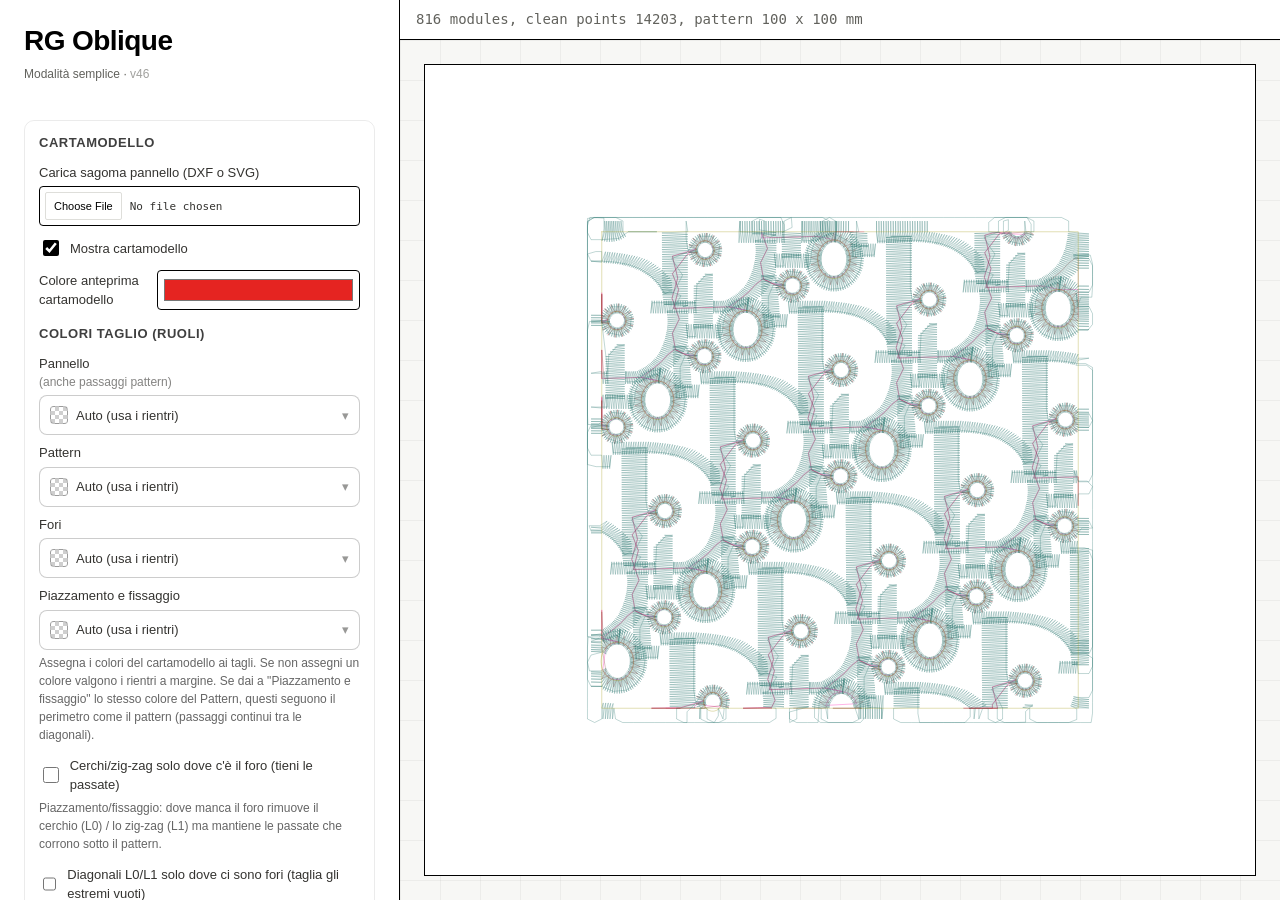
==== commit f9aefbef: "Apply the outer-border fragment reconnect to void borders too The outer boundary gets clip + reconne" ====
--- a/easy.html
+++ b/easy.html
@@ -63,7 +63,7 @@
       <aside class="panel easy-panel">
         <header>
           <h1>RG Oblique</h1>
-          <p>Modalità semplice · <span style="opacity:.6">v45</span></p>
+          <p>Modalità semplice · <span style="opacity:.6">v46</span></p>
         </header>
 
         <section>
@@ -125,6 +125,7 @@
           <label>Larghezza corsia perimetro (mm)<input data-param="perimeterLaneWidth" type="number" step="0.5" /></label>
           <label>Distanza minima di svolta (mm)<input data-param="minimumTurnDistanceMm" type="number" step="0.1" /></label>
           <label>Tolleranza semplificazione passaggi (mm)<input data-param="travelSimplificationToleranceMm" type="number" step="0.1" /></label>
+          <label class="inline"><input data-param="reconnectVoidBorders" type="checkbox" /> Pulisci i bordi delle aree vuote come il bordo esterno</label>
           <label class="inline"><input data-param="routeAroundVoidsEnabled" type="checkbox" /> Gira i passaggi attorno alle aree vuote</label>
           <p class="easy-hint">ATTENZIONE: i parametri qui sopra agiscono sul contorno ESTERNO, non sui bordi delle aree vuote (quelli usano un'altra logica). Per le aree vuote conta l'interruttore "Gira i passaggi attorno": se ATTIVO i passaggi che attraverserebbero il vuoto vengono spostati lungo il suo bordo; se lo SPEGNI vengono solo tagliati (niente punti spostati sul bordo del vuoto). "snap_to_edge" invece riguarda solo il bordo esterno.</p>
         </details>
@@ -238,7 +239,7 @@
         anchors: false, nodes: false, debugCleanup: false
       };
     </script>
-    <script src="src/app.js?v=20260713-easy45"></script>
+    <script src="src/app.js?v=20260713-easy46"></script>
     <script>
       // Glue: un unico "rientro fori" pilota gli 8 offset (fori laser + piazzamento + fissaggio)
       // in modo uniforme su tutti e 4 i lati, così condividono lo stesso rettangolo di taglio.
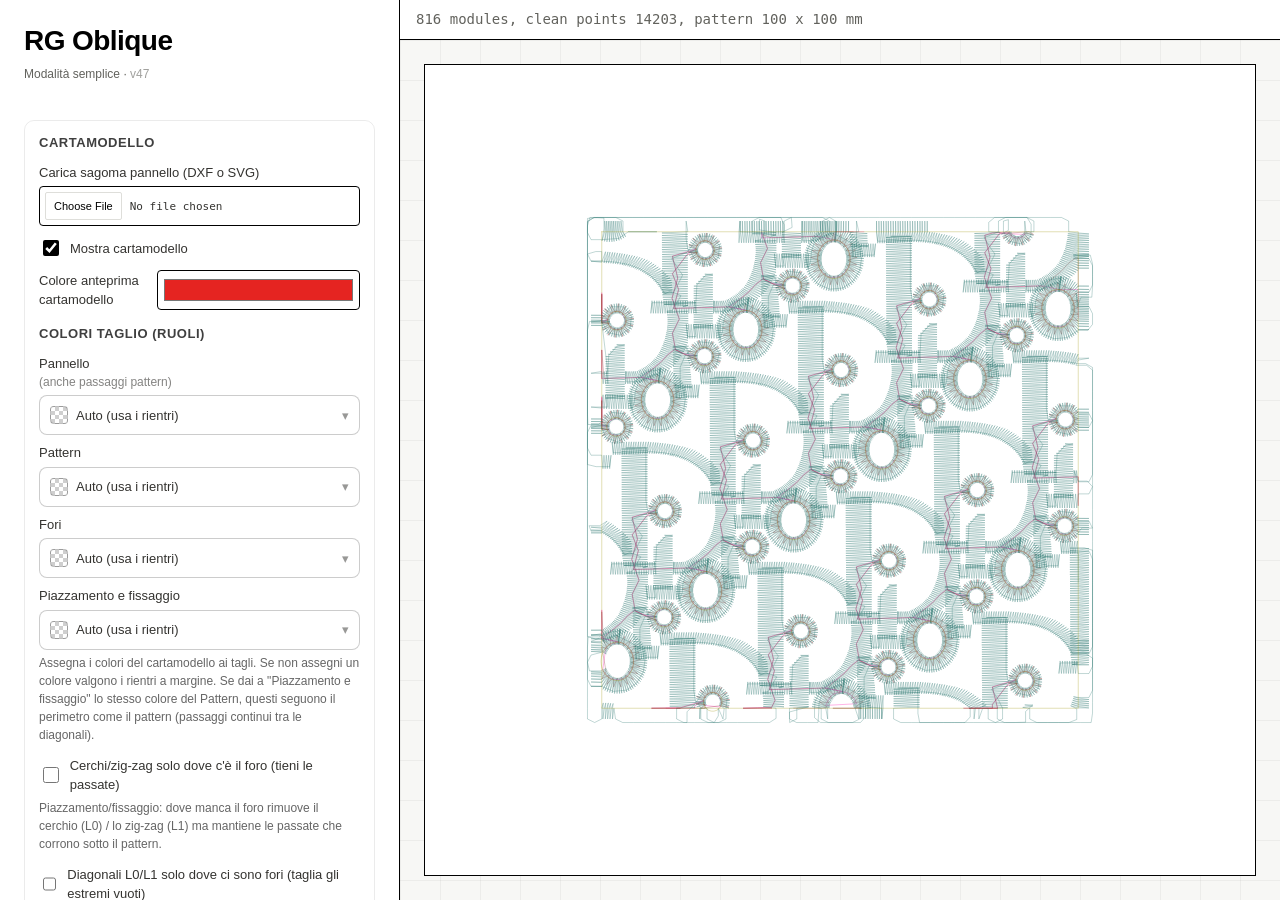
==== commit eb5c897c: "Clean void borders with the exact same pipeline/params as the outer border The void edges were cut b" ====
--- a/easy.html
+++ b/easy.html
@@ -63,7 +63,7 @@
       <aside class="panel easy-panel">
         <header>
           <h1>RG Oblique</h1>
-          <p>Modalità semplice · <span style="opacity:.6">v46</span></p>
+          <p>Modalità semplice · <span style="opacity:.6">v47</span></p>
         </header>
 
         <section>
@@ -127,7 +127,7 @@
           <label>Tolleranza semplificazione passaggi (mm)<input data-param="travelSimplificationToleranceMm" type="number" step="0.1" /></label>
           <label class="inline"><input data-param="reconnectVoidBorders" type="checkbox" /> Pulisci i bordi delle aree vuote come il bordo esterno</label>
           <label class="inline"><input data-param="routeAroundVoidsEnabled" type="checkbox" /> Gira i passaggi attorno alle aree vuote</label>
-          <p class="easy-hint">ATTENZIONE: i parametri qui sopra agiscono sul contorno ESTERNO, non sui bordi delle aree vuote (quelli usano un'altra logica). Per le aree vuote conta l'interruttore "Gira i passaggi attorno": se ATTIVO i passaggi che attraverserebbero il vuoto vengono spostati lungo il suo bordo; se lo SPEGNI vengono solo tagliati (niente punti spostati sul bordo del vuoto). "snap_to_edge" invece riguarda solo il bordo esterno.</p>
+          <p class="easy-hint">Con "Pulisci i bordi delle aree vuote come il bordo esterno" ATTIVO, i parametri qui sopra (modalità, tolleranza, snap, punto minimo) agiscono ANCHE sui bordi delle aree vuote, con la stessa logica del bordo esterno. Se lo spegni, i vuoti usano il vecchio taglio semplice. "Gira i passaggi attorno" riguarda i passaggi che attraverserebbero il vuoto.</p>
         </details>
 
         <section>
@@ -239,7 +239,7 @@
         anchors: false, nodes: false, debugCleanup: false
       };
     </script>
-    <script src="src/app.js?v=20260713-easy46"></script>
+    <script src="src/app.js?v=20260713-easy47"></script>
     <script>
       // Glue: un unico "rientro fori" pilota gli 8 offset (fori laser + piazzamento + fissaggio)
       // in modo uniforme su tutti e 4 i lati, così condividono lo stesso rettangolo di taglio.
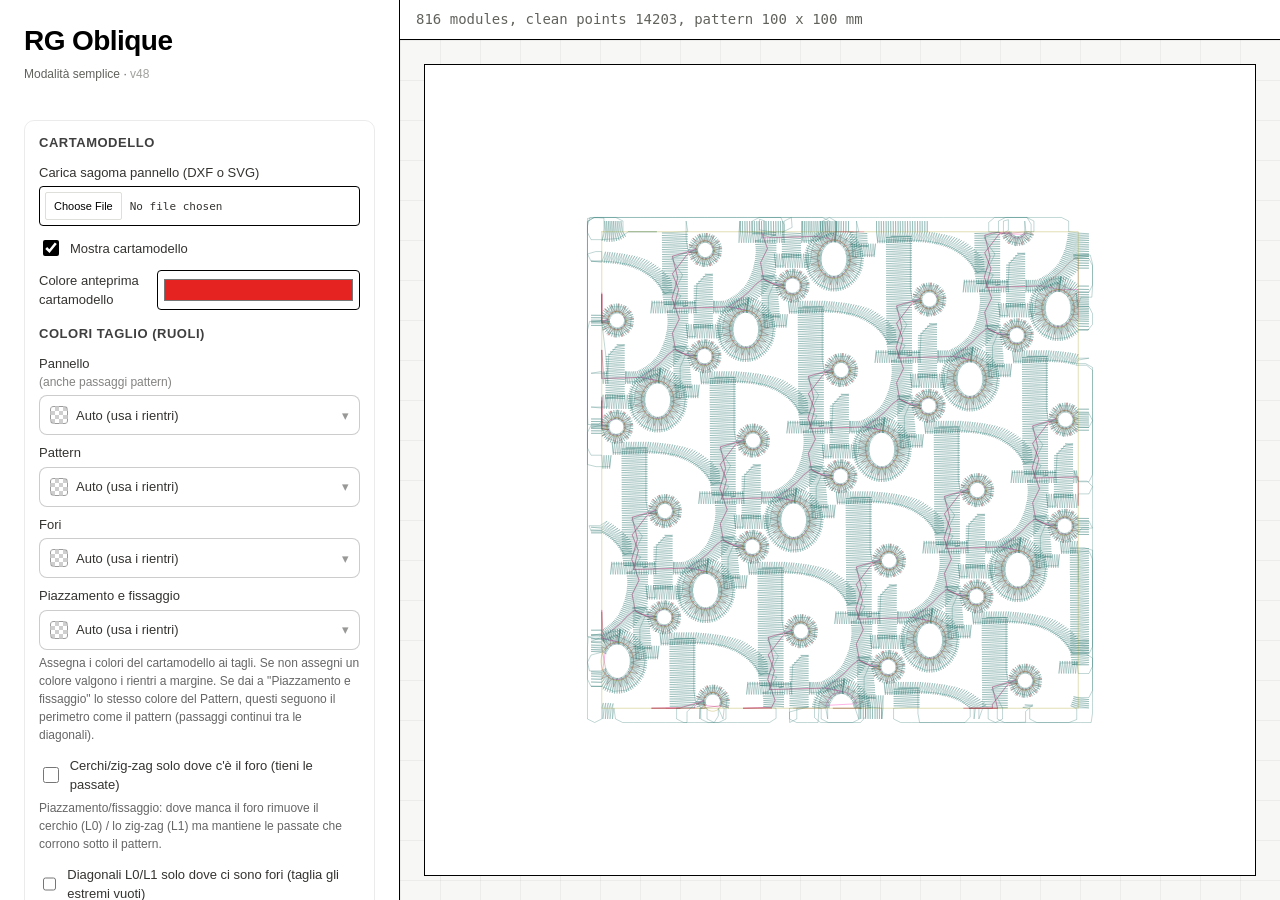
==== commit c46cb72b: "Clip fill AND travels cleanly at void borders (no border-hugging) The requested behaviour: where a l" ====
--- a/easy.html
+++ b/easy.html
@@ -63,7 +63,7 @@
       <aside class="panel easy-panel">
         <header>
           <h1>RG Oblique</h1>
-          <p>Modalità semplice · <span style="opacity:.6">v47</span></p>
+          <p>Modalità semplice · <span style="opacity:.6">v48</span></p>
         </header>
 
         <section>
@@ -127,7 +127,7 @@
           <label>Tolleranza semplificazione passaggi (mm)<input data-param="travelSimplificationToleranceMm" type="number" step="0.1" /></label>
           <label class="inline"><input data-param="reconnectVoidBorders" type="checkbox" /> Pulisci i bordi delle aree vuote come il bordo esterno</label>
           <label class="inline"><input data-param="routeAroundVoidsEnabled" type="checkbox" /> Gira i passaggi attorno alle aree vuote</label>
-          <p class="easy-hint">Con "Pulisci i bordi delle aree vuote come il bordo esterno" ATTIVO, i parametri qui sopra (modalità, tolleranza, snap, punto minimo) agiscono ANCHE sui bordi delle aree vuote, con la stessa logica del bordo esterno. Se lo spegni, i vuoti usano il vecchio taglio semplice. "Gira i passaggi attorno" riguarda i passaggi che attraverserebbero il vuoto.</p>
+          <p class="easy-hint">Il ricamo (riempimento E passaggi) viene tagliato netto sul bordo di ogni area vuota: dove una linea entra nel vuoto si mette un punto, si eliminano i punti dentro, e si rimette un punto all'uscita — niente giri o punti spostati sul bordo. "Gira i passaggi attorno" (di norma SPENTO): se lo accendi, i passaggi che attraverserebbero il vuoto vengono fatti girare lungo il suo bordo invece di essere tagliati. I parametri qui sopra (modalità/tolleranza/snap/punto minimo) valgono anche per il taglio dei vuoti.</p>
         </details>
 
         <section>
@@ -239,7 +239,7 @@
         anchors: false, nodes: false, debugCleanup: false
       };
     </script>
-    <script src="src/app.js?v=20260713-easy47"></script>
+    <script src="src/app.js?v=20260713-easy48"></script>
     <script>
       // Glue: un unico "rientro fori" pilota gli 8 offset (fori laser + piazzamento + fissaggio)
       // in modo uniforme su tutti e 4 i lati, così condividono lo stesso rettangolo di taglio.
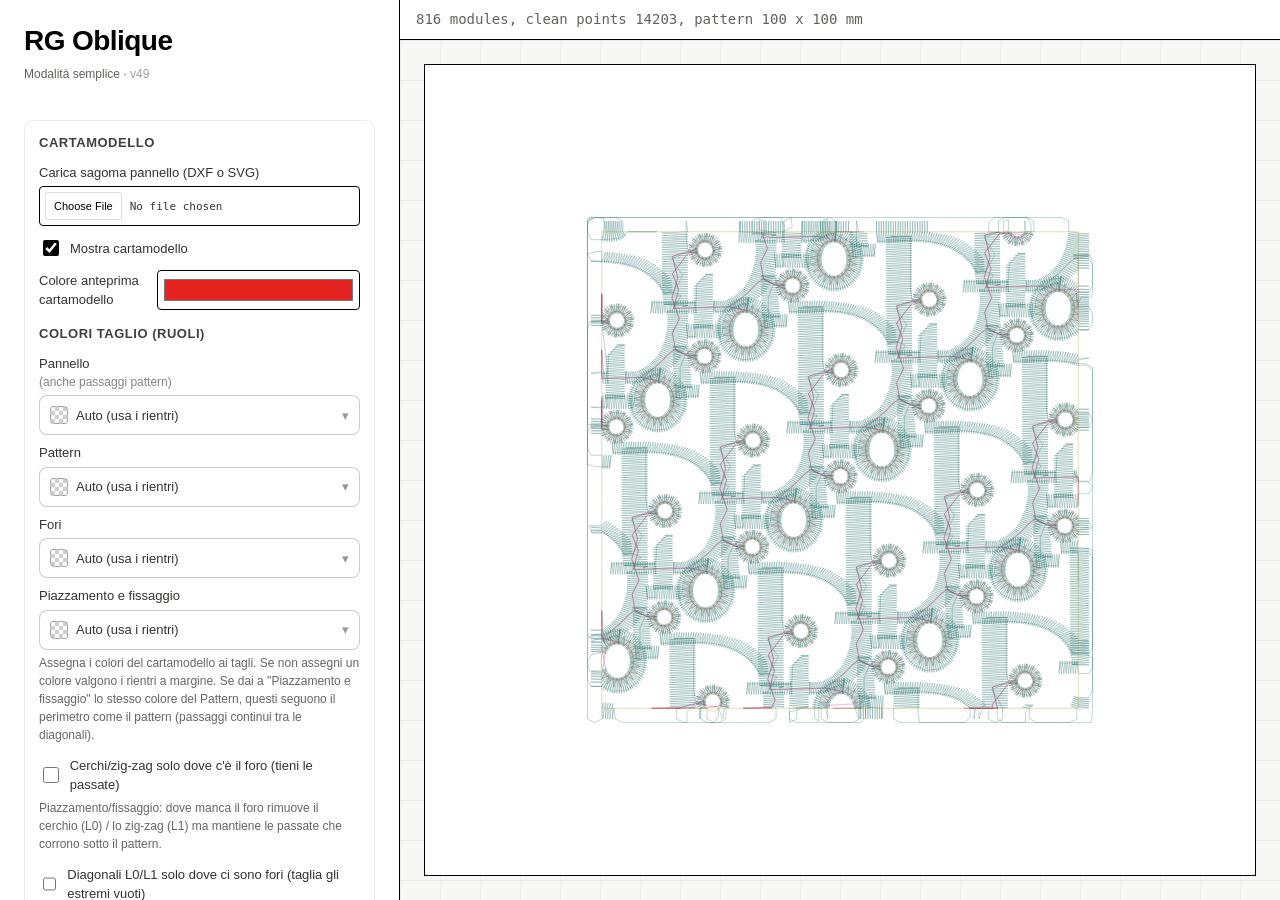
==== commit d8d78d01: "Fix void clip pushing travels to the border: clip only the fill, route travels around v48 clipped th" ====
--- a/easy.html
+++ b/easy.html
@@ -63,7 +63,7 @@
       <aside class="panel easy-panel">
         <header>
           <h1>RG Oblique</h1>
-          <p>Modalità semplice · <span style="opacity:.6">v48</span></p>
+          <p>Modalità semplice · <span style="opacity:.6">v49</span></p>
         </header>
 
         <section>
@@ -239,7 +239,7 @@
         anchors: false, nodes: false, debugCleanup: false
       };
     </script>
-    <script src="src/app.js?v=20260713-easy48"></script>
+    <script src="src/app.js?v=20260713-easy49"></script>
     <script>
       // Glue: un unico "rientro fori" pilota gli 8 offset (fori laser + piazzamento + fissaggio)
       // in modo uniforme su tutti e 4 i lati, così condividono lo stesso rettangolo di taglio.
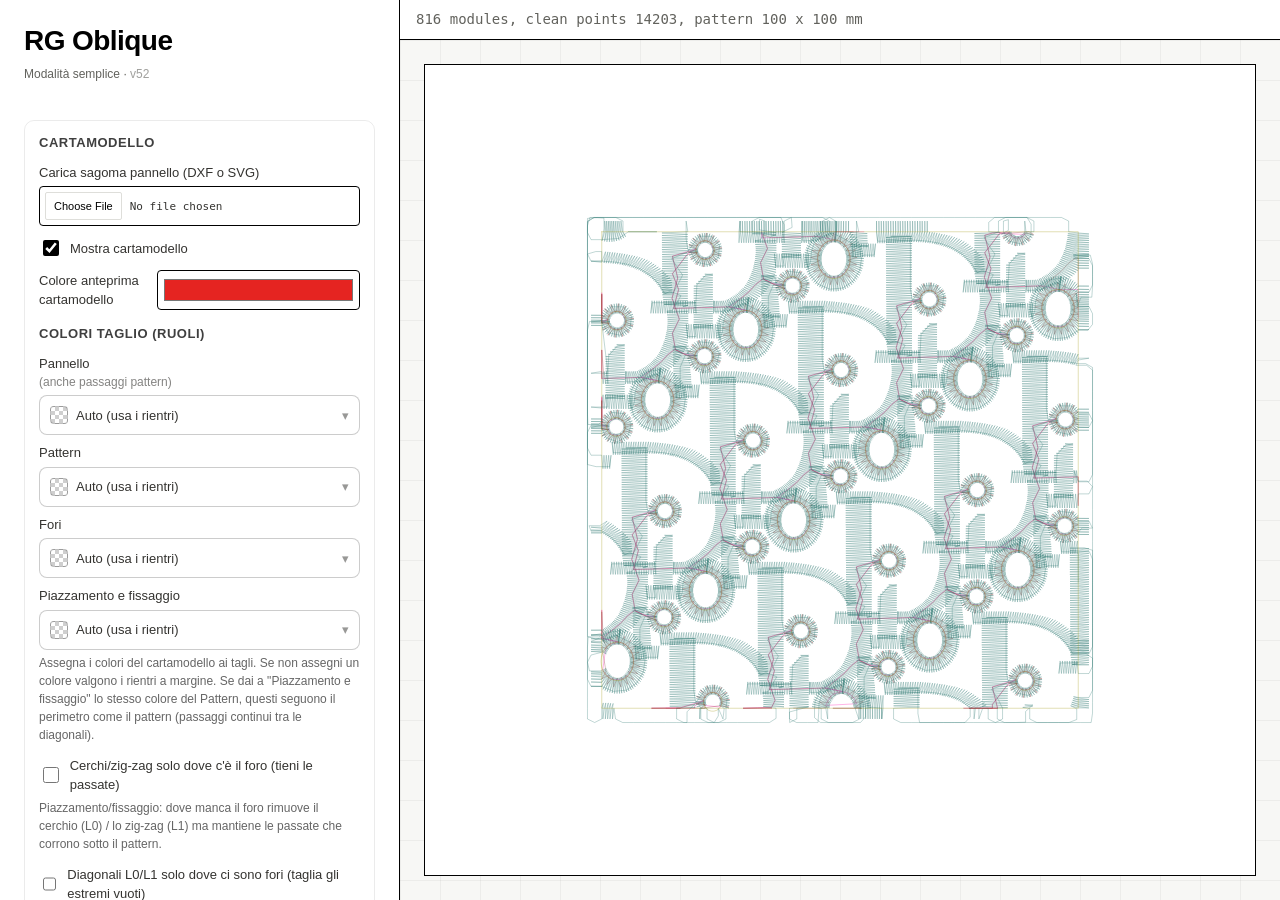
==== commit 79d71c26: "Keep the fill continuous around voids; stop scattering thread-locks to the panel border Root cause o" ====
--- a/easy.html
+++ b/easy.html
@@ -63,7 +63,7 @@
       <aside class="panel easy-panel">
         <header>
           <h1>RG Oblique</h1>
-          <p>Modalità semplice · <span style="opacity:.6">v49</span></p>
+          <p>Modalità semplice · <span style="opacity:.6">v52</span></p>
         </header>
 
         <section>
@@ -239,7 +239,7 @@
         anchors: false, nodes: false, debugCleanup: false
       };
     </script>
-    <script src="src/app.js?v=20260713-easy49"></script>
+    <script src="src/app.js?v=20260713-easy52"></script>
     <script>
       // Glue: un unico "rientro fori" pilota gli 8 offset (fori laser + piazzamento + fissaggio)
       // in modo uniforme su tutti e 4 i lati, così condividono lo stesso rettangolo di taglio.
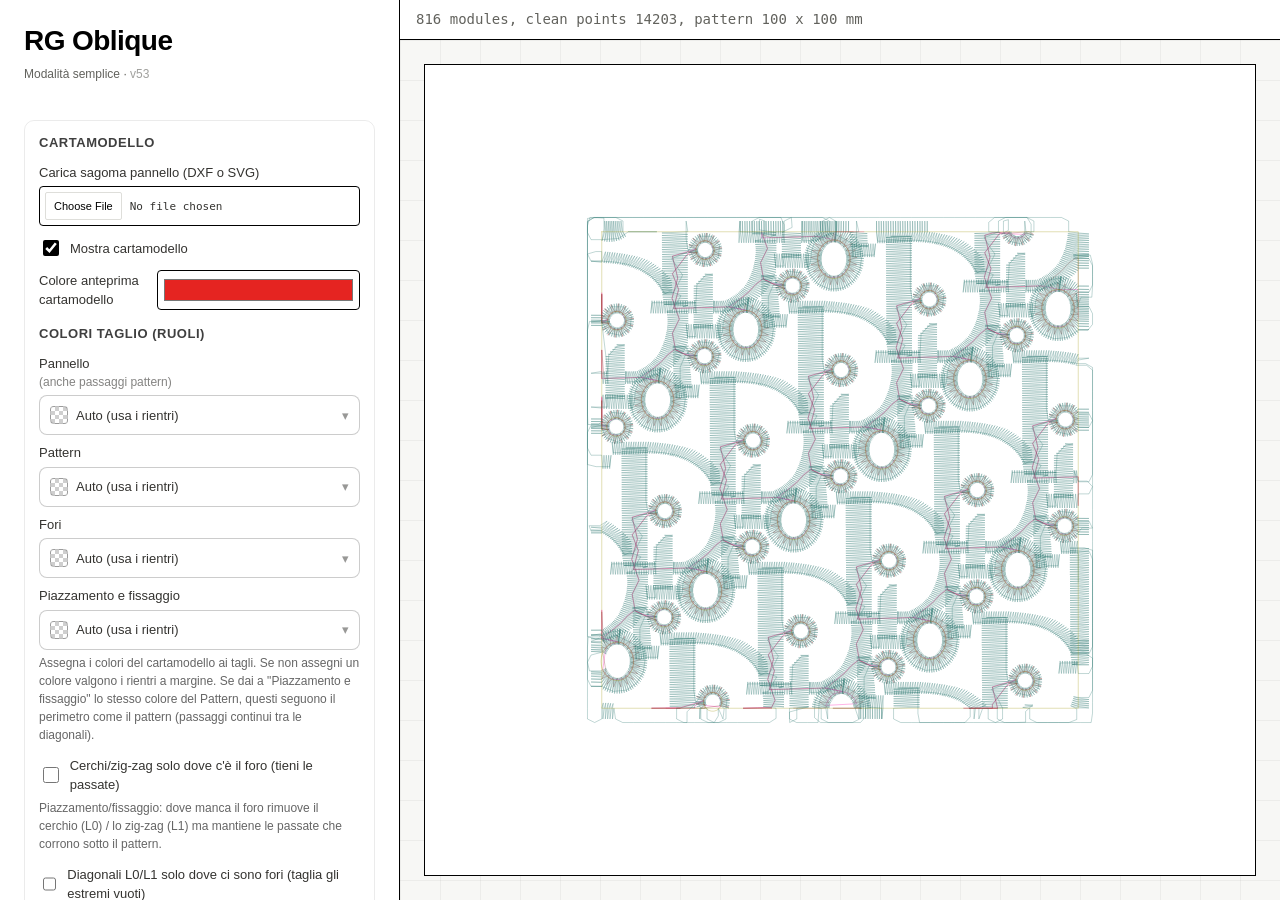
==== commit 9333f7a3: "Default routeAroundVoids off (clean fill); keep it as an opt-in toggle With the fill kept continuous" ====
--- a/easy.html
+++ b/easy.html
@@ -63,7 +63,7 @@
       <aside class="panel easy-panel">
         <header>
           <h1>RG Oblique</h1>
-          <p>Modalità semplice · <span style="opacity:.6">v52</span></p>
+          <p>Modalità semplice · <span style="opacity:.6">v53</span></p>
         </header>
 
         <section>
@@ -239,7 +239,7 @@
         anchors: false, nodes: false, debugCleanup: false
       };
     </script>
-    <script src="src/app.js?v=20260713-easy52"></script>
+    <script src="src/app.js?v=20260713-easy53"></script>
     <script>
       // Glue: un unico "rientro fori" pilota gli 8 offset (fori laser + piazzamento + fissaggio)
       // in modo uniforme su tutti e 4 i lati, così condividono lo stesso rettangolo di taglio.
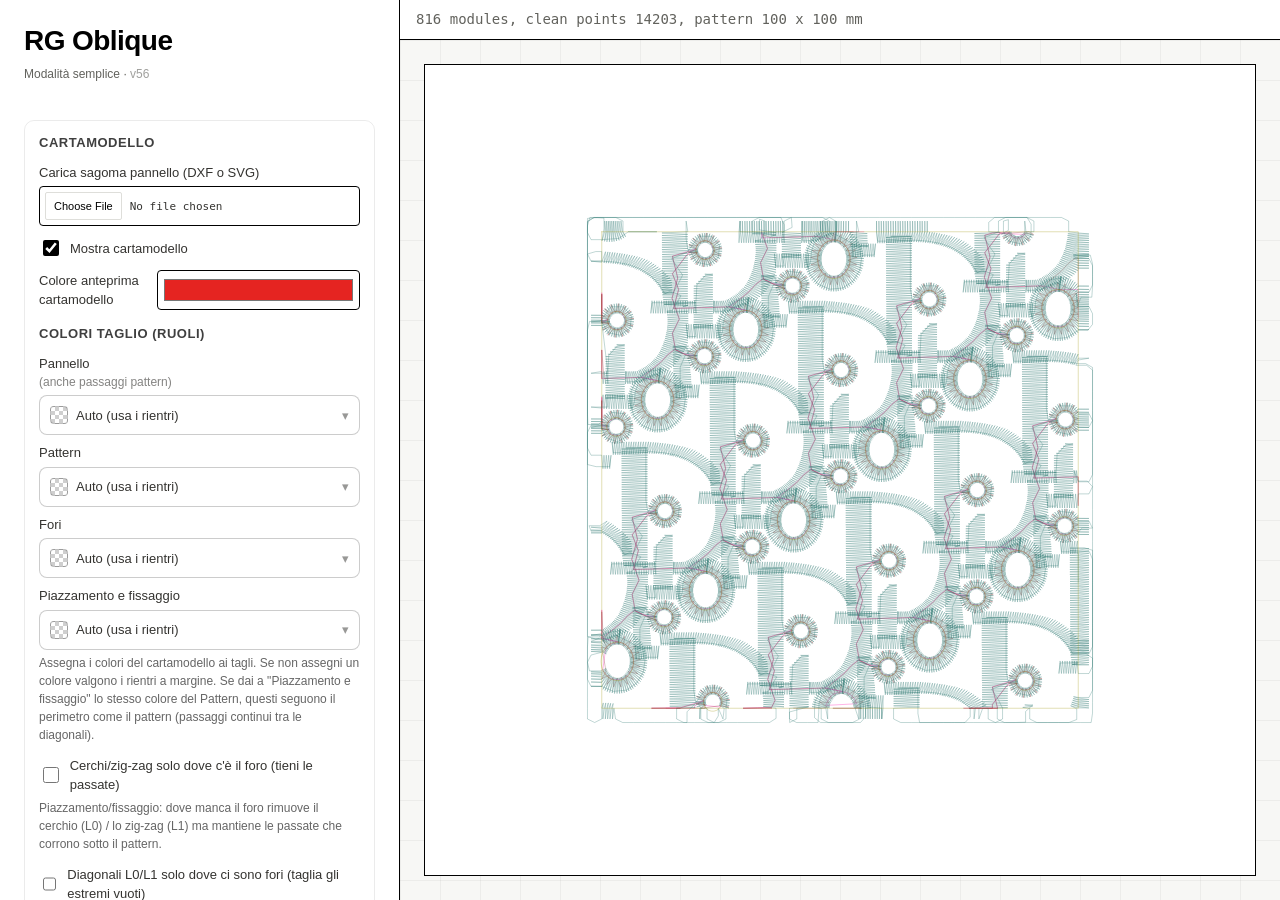
==== commit ca20970d: "Make cutBorderStitchLength actually reach the border route; expose report for diagnosis "Punto minim" ====
--- a/easy.html
+++ b/easy.html
@@ -63,7 +63,7 @@
       <aside class="panel easy-panel">
         <header>
           <h1>RG Oblique</h1>
-          <p>Modalità semplice · <span style="opacity:.6">v53</span></p>
+          <p>Modalità semplice · <span style="opacity:.6">v56</span></p>
         </header>
 
         <section>
@@ -239,7 +239,7 @@
         anchors: false, nodes: false, debugCleanup: false
       };
     </script>
-    <script src="src/app.js?v=20260713-easy53"></script>
+    <script src="src/app.js?v=20260713-easy56"></script>
     <script>
       // Glue: un unico "rientro fori" pilota gli 8 offset (fori laser + piazzamento + fissaggio)
       // in modo uniforme su tutti e 4 i lati, così condividono lo stesso rettangolo di taglio.
